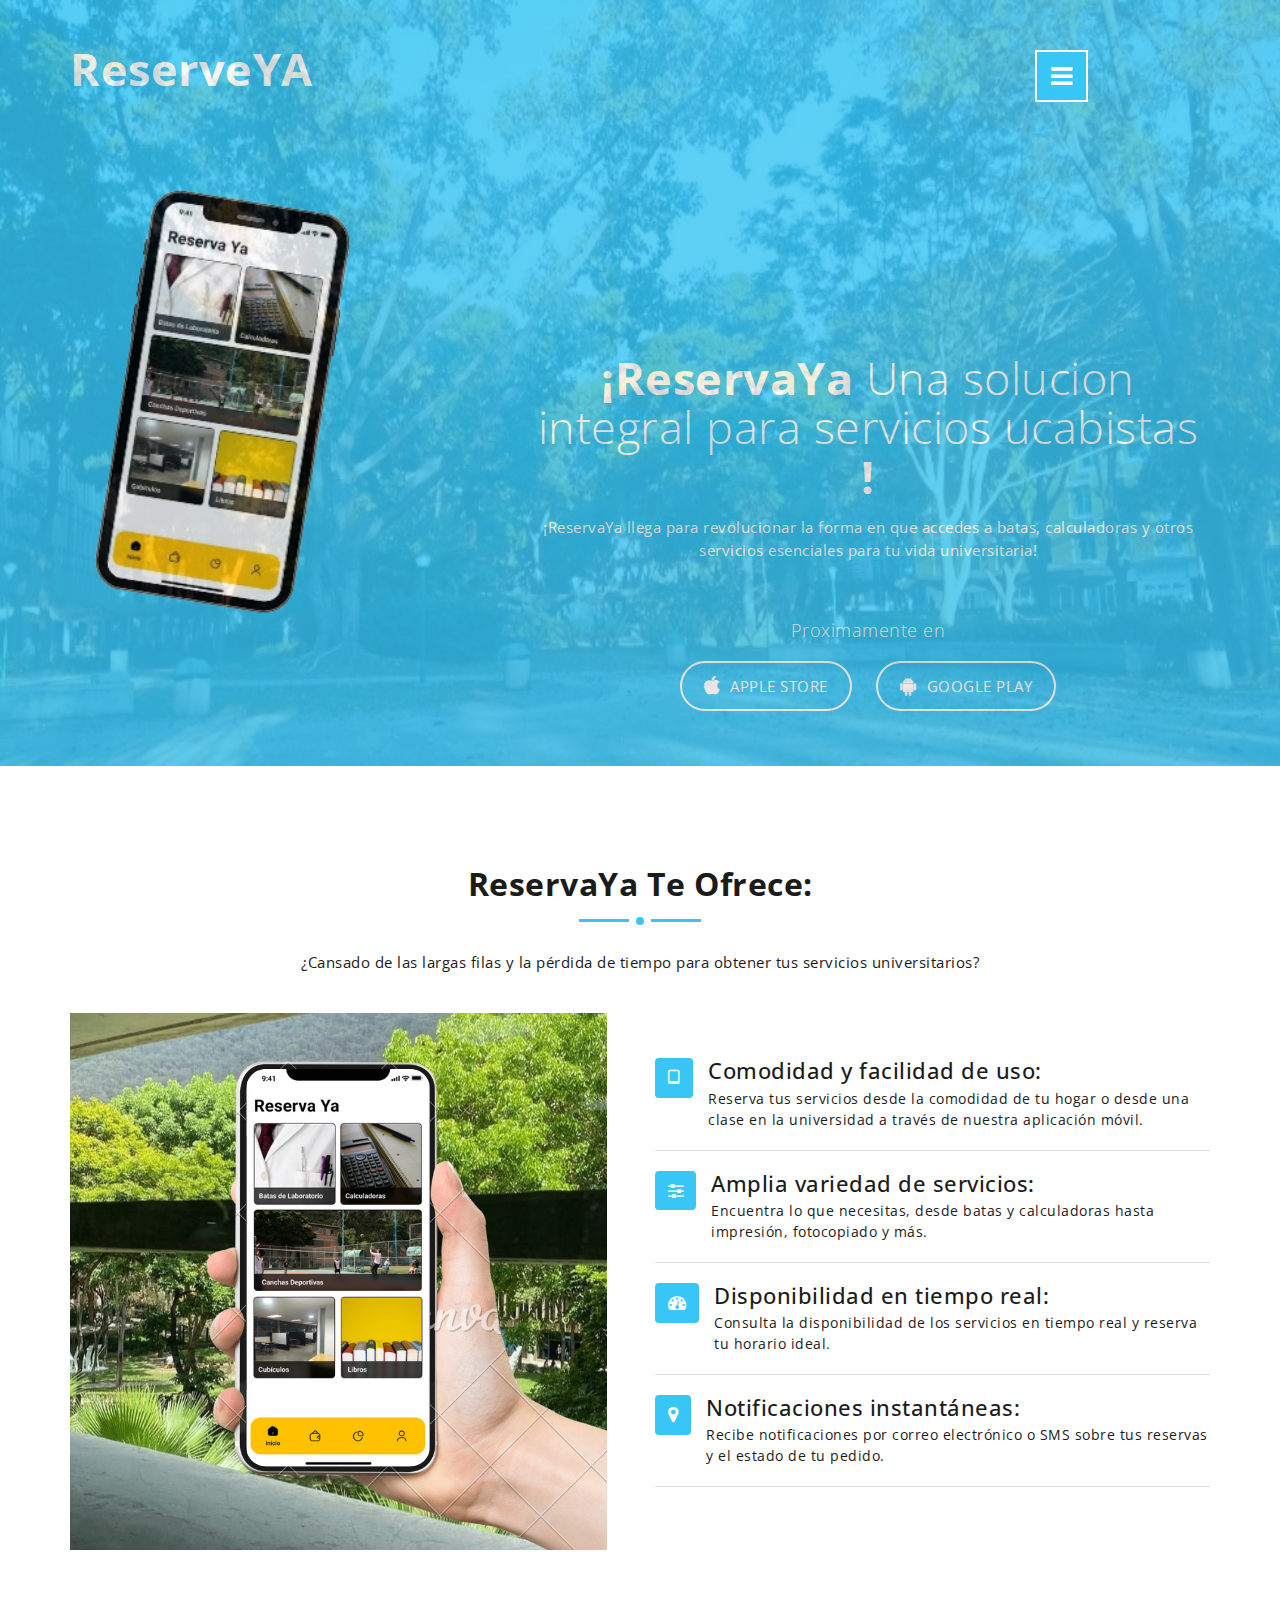
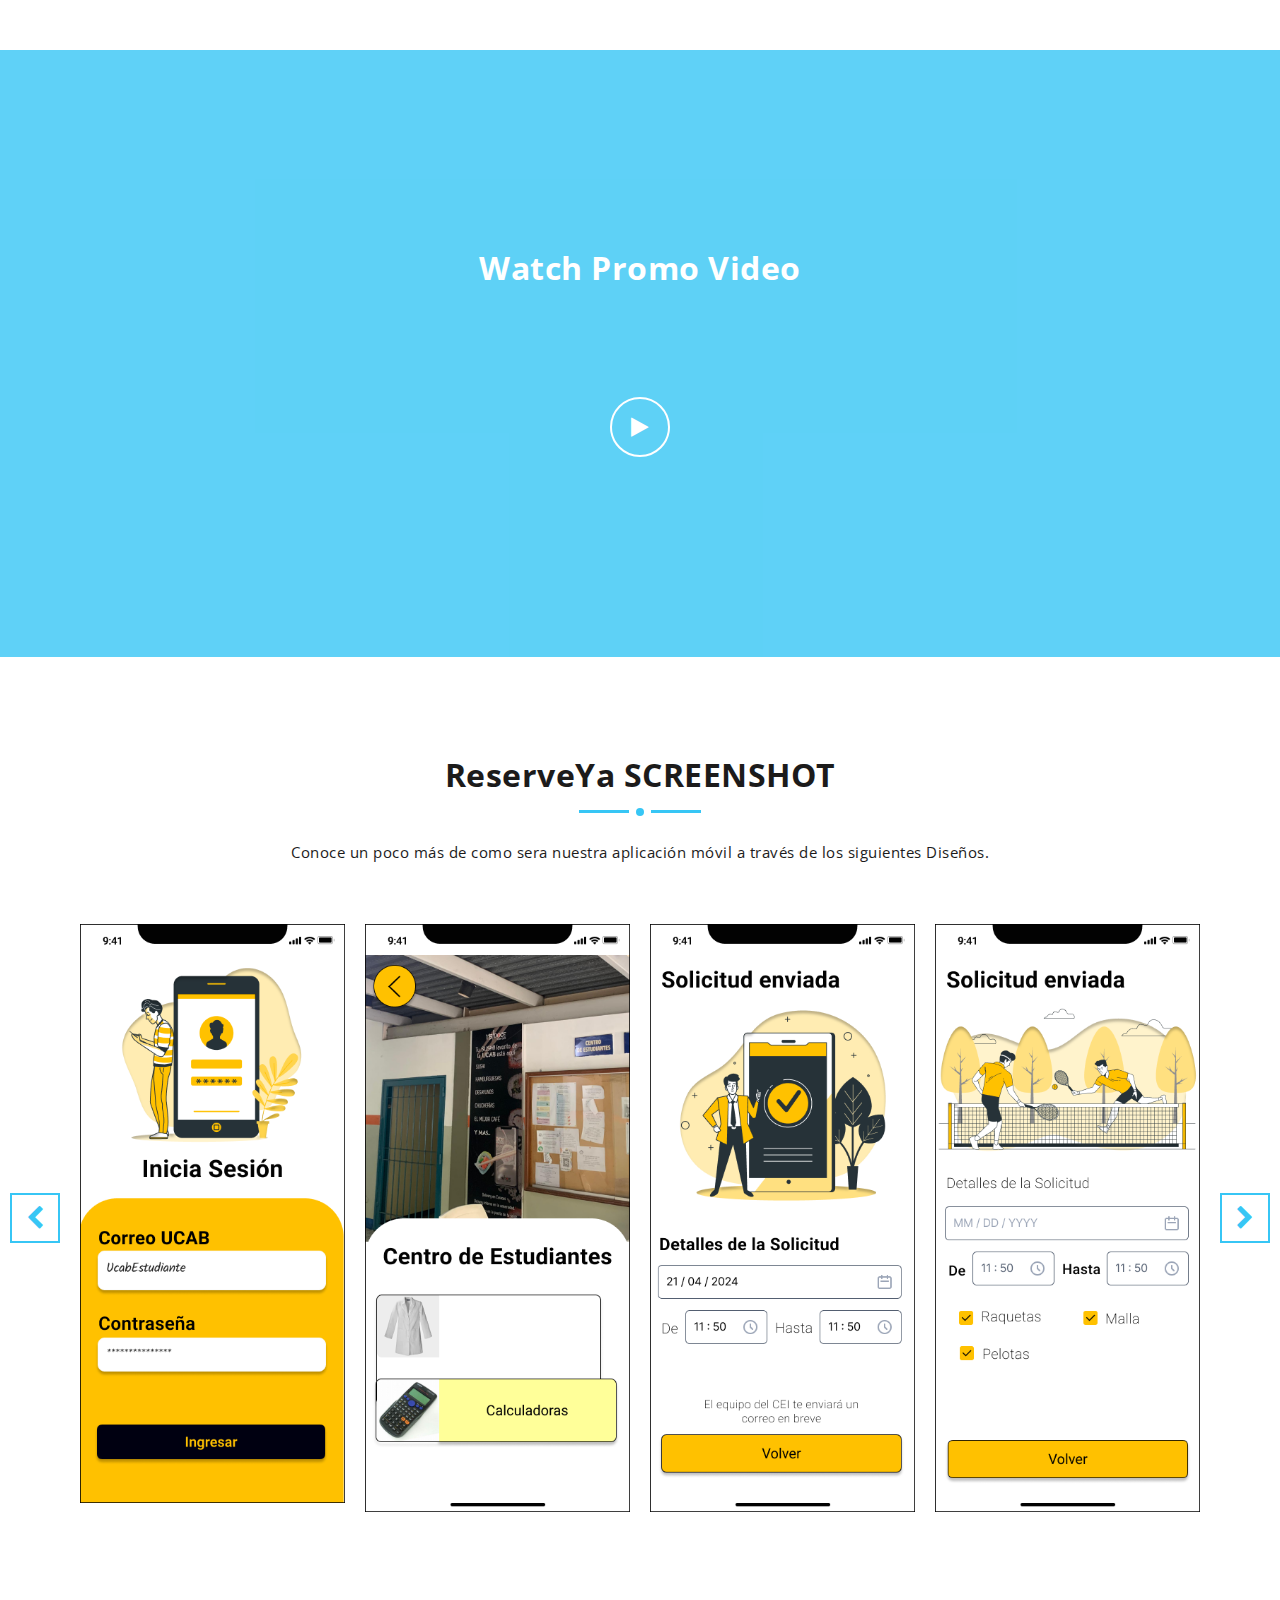
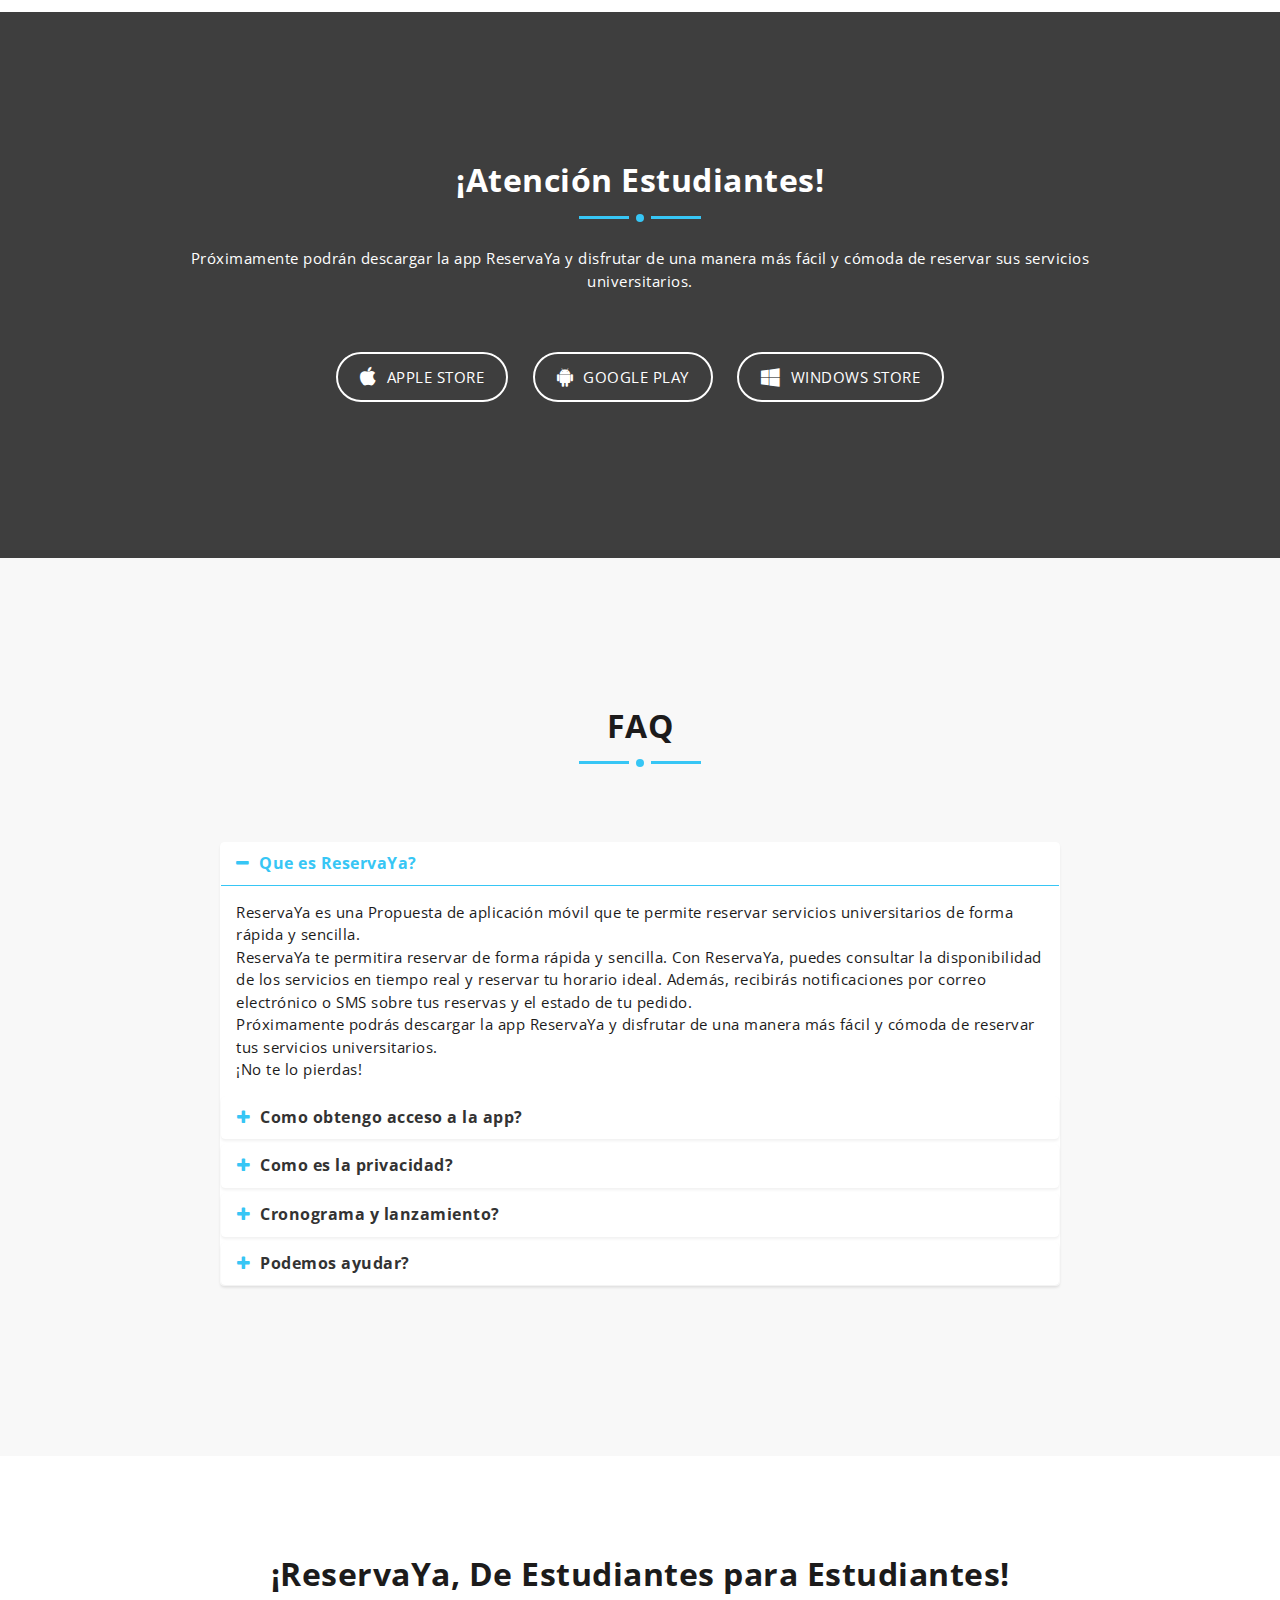
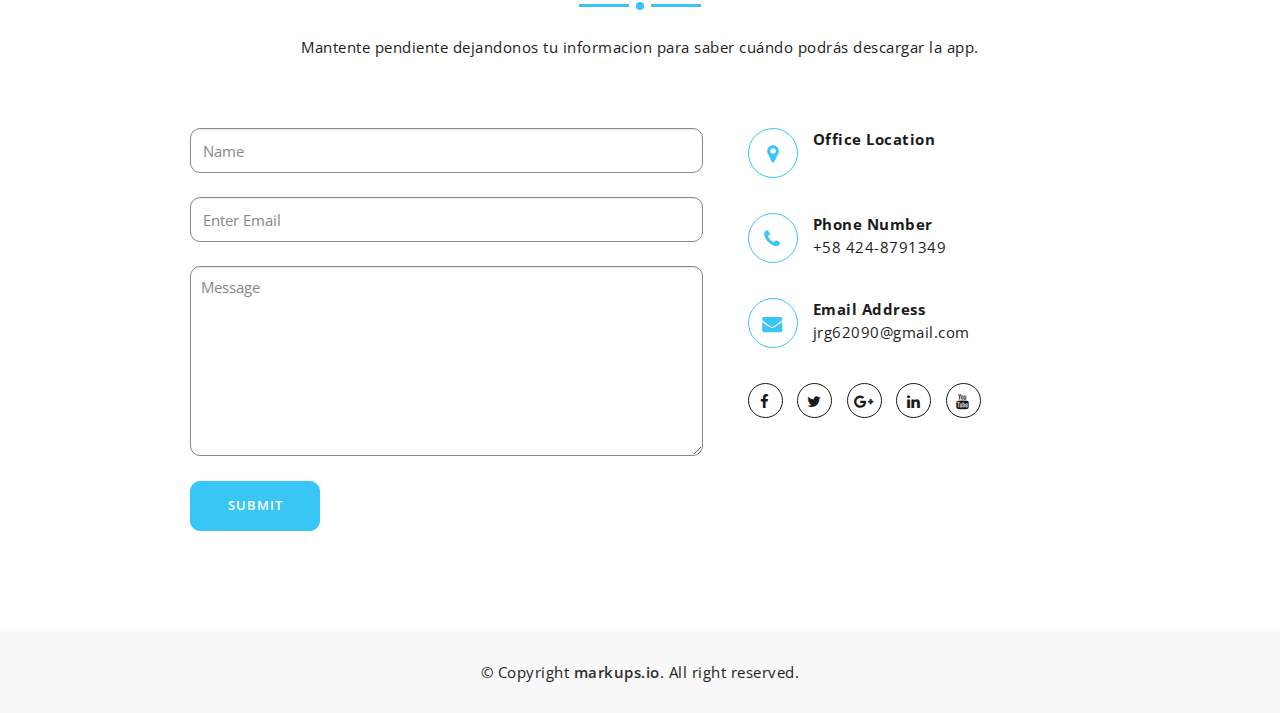
==== index.html @ ca0afc11 "changes" ====
<!DOCTYPE html>
<html lang="es">
  <head>
    <meta charset="utf-8">
    <meta http-equiv="X-UA-Compatible" content="IE=edge">
    <meta name="viewport" content="width=device-width, initial-scale=1">
    <!-- The above 3 meta tags *must* come first in the head; any other head content must come *after* these tags -->
    <title>ReservaYa</title>
    <!-- Favicon -->
    <link rel="shortcut icon" type="image/icon" href="assets/images/favicon.ico"/>
    <!-- Font Awesome -->
    <link href="https://maxcdn.bootstrapcdn.com/font-awesome/4.6.3/css/font-awesome.min.css" rel="stylesheet">
    <!-- Bootstrap -->
    <link href="assets/css/bootstrap.min.css" rel="stylesheet">
    <!-- Slick slider -->
    <link href="assets/css/slick.css" rel="stylesheet">
    <!-- Theme color -->
    <link id="switcher" href="assets/css/theme-color/lite-blue-theme.css" rel="stylesheet">


    <!-- Main Style -->
    <link href="style.css" rel="stylesheet">

    <!-- Fonts -->

    <!-- Open Sans for body and title font -->
	<link href="https://fonts.googleapis.com/css?family=Open+Sans:300,400,400i,600,700,800" rel="stylesheet">
 
 
	
    <!-- HTML5 shim and Respond.js for IE8 support of HTML5 elements and media queries -->
    <!-- WARNING: Respond.js doesn't work if you view the page via file:// -->
    <!--[if lt IE 9]>
      <script src="https://oss.maxcdn.com/html5shiv/3.7.2/html5shiv.min.js"></script>
      <script src="https://oss.maxcdn.com/respond/1.4.2/respond.min.js"></script>
    <![endif]-->
  </head>
  <body>

  
  	
  	<!-- Start Header -->
	<header id="mu-header" class="" role="banner">
		<div class="mu-header-overlay">
			<div class="container">
				<div class="mu-header-area">

					<!-- Start Logo -->
					<div class="mu-logo-area">
						<!-- text based logo -->
						<a class="mu-logo" href="#">ReserveYA</a>
						<!-- image based logo -->
						<!-- <a class="mu-logo" href="#"><img src="assets/images/logo.png" alt="logo img"></a> -->
					</div>
					<!-- End Logo -->

					<!-- Start header featured area -->
					<div class="mu-header-featured-area">
						<div class="mu-header-featured-img">
							<img src="assets/images/ReservaYA.png"  alt="imagen del inicio de la aplicacion" width="300" >
						</div>

						<div class="mu-header-featured-content">
							<h1><span>¡ReservaYa</span> Una solucion integral para servicios ucabistas <span>!</span></h1>
							<p>¡ReservaYa llega para revolucionar la forma en que accedes a batas, calculadoras y otros servicios esenciales para tu vida universitaria!</p>

							<div class="mu-app-download-area">
								<h4>Proximamente en </h4>
								<a class="mu-apple-btn" href="#"><i class="fa fa-apple"></i><span>apple store</span></a>
								<a class="mu-google-btn" href="#"><i class="fa fa-android"></i><span>google play</span></a>
								<!-- <a class="mu-windows-btn" href="#"><i class="fa fa-windows"></i><span>windows store</span></a> -->
							</div>

						</div>
					</div>
					<!-- End header featured area -->

				</div>
			</div>
		</div>
	</header>
	<!-- End Header -->

	<!-- Start Menu -->
	<button class="mu-menu-btn">
		<i class="fa fa-bars"></i>
	</button>
	<div class="mu-menu-full-overlay">
		<div class="mu-menu-full-overlay-inner">
			<a class="mu-menu-close-btn" href="#"><span class="mu-line"></span></a>
			<nav class="mu-menu" role="navigation">
				<ul>
					<li><a href="#mu-header">Header</a></li>
					<li><a href="#mu-feature">App Feature</a></li>
					<li><a href="#mu-video">Promo Video</a></li>
					<li><a href="#mu-apps-screenshot">Apps Screenshot</a></li>
					<li><a href="#mu-download">Download</a></li>
					<li><a href="#mu-faq">FAQ</a></li>
					<li><a href="#mu-contact">Get In Touch</a></li>
				</ul>
			</nav>
		</div>
	</div>
	<!-- End Menu -->

	
	
	<!-- Start main content -->
		
	<main role="main">

		<!-- Start Feature -->
		<section id="mu-feature">
			<div class="container">
				<div class="row">
					<div class="col-md-12">
						<div class="mu-feature-area">

							<div class="mu-title-area">
								<h2 class="mu-title">ReservaYa te ofrece:</h2>
								<span class="mu-title-dot"></span>
								<p>¿Cansado de las largas filas y la pérdida de tiempo para obtener tus servicios universitarios?</p>
							</div>

							<!-- Start Feature Content -->
							<div class="mu-feature-content">
								<div class="row">
									<div class="col-md-6">
										<div class="mu-feature-content-left">
											<img class="mu-profile-img" src="assets/images/MainReservaYa.png" alt="Imagen de la aplicacion ">
										</div>
									</div>
									<div class="col-md-6">
										<div class="mu-feature-content-right">

											<!-- Start single feature item -->
											<div class="media">
						                        <div class="media-left">
						                        	<button class="btn mu-feature-btn" type="button">
						                        		<i class="fa fa-tablet" aria-hidden="true"></i>
						                        	</button>
						                        </div>
						                        <div class="media-body">
							                        <h3 class="media-heading">Comodidad y facilidad de uso:</h3>
							                        <p>Reserva tus servicios desde la comodidad de tu hogar o  desde una clase en la universidad a través de nuestra aplicación móvil.</p>
						                        </div>
						                    </div>
						                    <!-- End single feature item -->

						                    <!-- Start single feature item -->
											<div class="media">
						                        <div class="media-left">
						                        	<button class="btn mu-feature-btn" type="button">
						                        		<i class="fa fa-sliders" aria-hidden="true"></i>
						                        	</button>
						                        </div>
						                        <div class="media-body">
							                        <h3 class="media-heading">Amplia variedad de servicios: </h3>
							                        <p>Encuentra lo que necesitas, desde batas y calculadoras hasta impresión, fotocopiado y más.</p>
						                        </div>
						                    </div>
						                    <!-- End single feature item -->

						                    <!-- Start single feature item -->
											<div class="media">
						                        <div class="media-left">
						                        	<button class="btn mu-feature-btn" type="button">
						                        		<i class="fa fa-tachometer" aria-hidden="true"></i>
						                        	</button>
						                        </div>
						                        <div class="media-body">
							                        <h3 class="media-heading">Disponibilidad en tiempo real: </h3>
							                        <p>Consulta la disponibilidad de los servicios en tiempo real y reserva tu horario ideal.</p>
						                        </div>
						                    </div>
						                    <!-- End single feature item -->

						                    <!-- Start single feature item -->
											<div class="media">
						                        <div class="media-left">
						                        	<button class="btn mu-feature-btn" type="button">
						                        		<i class="fa fa-map-marker" aria-hidden="true"></i>
						                        	</button>
						                        </div>
						                        <div class="media-body">
							                        <h3 class="media-heading">Notificaciones instantáneas: </h3>
							                        <p>Recibe notificaciones por correo electrónico o SMS sobre tus reservas y el estado de tu pedido.</p>
						                        </div>
						                    </div>
						                    <!-- End single feature item -->

										</div>
									</div>
								</div>
							</div>
							<!-- End Feature Content -->

						</div>
					</div>
				</div>
			</div>
		</section>
		<!-- End Feature -->

		<!-- Start Video -->
		<section id="mu-video">
			<div class="mu-video-overlay">
				<div class="container">
					<div class="row">
						<div class="col-md-12">
							<div class="mu-video-area">
								<h2>Watch Promo Video</h2>
								<a class="mu-video-play-btn" href="#"><i class="fa fa-play" aria-hidden="true"></i></a>
							</div>
						</div>
					</div>
				</div>
			</div>

			<!-- Start Video content -->
			<div class="mu-video-content">
				<div class="mu-video-iframe-area">
					<a class="mu-video-close-btn" href="#"><i class="fa fa-times" aria-hidden="true"></i></a>
					<iframe class="mu-video-iframe" width="854" height="480" src="https://www.youtube.com/embed/9r40_ffCZ_I" frameborder="0" allowfullscreen></iframe> 
				</div>
			</div>
			<!-- End Video content -->

		</section>
		<!-- End Video -->

		<!-- Start Apps Screenshot -->
		<section id="mu-apps-screenshot">
			<div class="container">
				<div class="row">
					<div class="col-md-12">
						<div class="mu-apps-screenshot-area">

							<div class="mu-title-area">
								<h2 class="mu-title">ReserveYa SCREENSHOT</h2>
								<span class="mu-title-dot"></span>
								<p>Conoce un poco más de como sera nuestra aplicación móvil a través de los siguientes Diseños.</p>
							</div>


							<!-- Start Apps Screenshot Content -->
							<div class="mu-apps-screenshot-content">

								<div class="mu-apps-screenshot-slider">

									<div class="mu-single-screeshot">
										<img src="assets/images/screenshot/01.png" alt="App screenshot img">
									</div>

									<div class="mu-single-screeshot">
										<img src="assets/images/screenshot/02.png" alt="App screenshot img">
									</div>

									<div class="mu-single-screeshot">
										<img src="assets/images/screenshot/03.png" alt="App screenshot img">
									</div>

									<div class="mu-single-screeshot">
										<img src="assets/images/screenshot/04.png" alt="App screenshot img">
									</div>

									<div class="mu-single-screeshot">
										<img src="assets/images/screenshot/05.png" alt="App screenshot img">
									</div>

									<div class="mu-single-screeshot">
										<img src="assets/images/screenshot/06.png" alt="App screenshot img">
									</div>

									<div class="mu-single-screeshot">
										<img src="assets/images/screenshot/07.png" alt="App screenshot img">
									</div>

									<div class="mu-single-screeshot">
										<img src="assets/images/screenshot/08.png" alt="App screenshot img">
									</div>

									<div class="mu-single-screeshot">
										<img src="assets/images/screenshot/09.png" alt="App screenshot img">
									</div>

									<div class="mu-single-screeshot">
										<img src="assets/images/screenshot/05.png" alt="App screenshot img">
									</div>

								</div>

							</div>
							<!-- End Apps Screenshot Content -->

						</div>
					</div>
				</div>
			</div>
		</section>
		<!-- End Apps Screenshot -->

		<!-- Start Download -->
		<section id="mu-download">
			<div class="container">
				<div class="row">
					<div class="col-md-12">
						<div class="mu-download-area">

							<div class="mu-title-area">
								<h2 class="mu-title">¡Atención estudiantes!</h2>
								<span class="mu-title-dot"></span>
								<p>Próximamente podrán descargar la app ReservaYa y disfrutar de una manera más fácil y cómoda de reservar sus servicios universitarios.</p>
							</div>


							<div class="mu-download-content">
								<a class="mu-apple-btn" href="#"><i class="fa fa-apple"></i><span>apple store</span></a>
								<a class="mu-google-btn" href="#"><i class="fa fa-android"></i><span>google play</span></a>
								<a class="mu-windows-btn" href="#"><i class="fa fa-windows"></i><span>windows store</span></a>
							</div>


						</div>
					</div>
				</div>
			</div>
		</section>
		<!-- End Download -->

		<!-- Start FAQ -->
		<section id="mu-faq">
			<div class="container">
				<div class="row">
					<div class="col-md-12">
						<div class="mu-faq-area">

							<div class="mu-title-area">
								<h2 class="mu-title">FAQ</h2>
								<span class="mu-title-dot"></span>
							</div>


							<div class="mu-faq-content">

								<div class="panel-group" id="accordion">

							        <div class="panel panel-default">
							          <div class="panel-heading">
							            <h4 class="panel-title">
							              <a data-toggle="collapse" data-parent="#accordion" href="#collapseOne" aria-expanded="true">
							                <span class="fa fa-minus"></span> Que es ReservaYa?
							              </a>
							            </h4>
							          </div>
							          <div id="collapseOne" class="panel-collapse collapse in">
							            <div class="panel-body">
							              ReservaYa es una Propuesta de aplicación móvil que te permite reservar servicios universitarios de forma rápida y sencilla.
										  <br> 
										  ReservaYa te permitira reservar de forma rápida y sencilla. Con ReservaYa, puedes consultar la disponibilidad de los servicios en tiempo real y reservar tu horario ideal. Además, recibirás notificaciones por correo electrónico o SMS sobre tus reservas y el estado de tu pedido.
										  <br>
										  Próximamente podrás descargar la app ReservaYa y disfrutar de una manera más fácil y cómoda de reservar tus servicios universitarios.
										  <br>
										  ¡No te lo pierdas!
							          </div>
							        </div>

							        <div class="panel panel-default">
							          <div class="panel-heading">
							            <h4 class="panel-title">
							              <a data-toggle="collapse" data-parent="#accordion" href="#collapseTwo">
							                <span class="fa fa-plus"></span> Como obtengo acceso a la app?
							              </a>
							            </h4>
							          </div>
							          <div id="collapseTwo" class="panel-collapse collapse">
							            <div class="panel-body">
										<p>Para obtener acceso a la app, simplemente inicia sesión con tus credenciales universitarias. No es necesario registrarse por separado.</p>
							            </div>
							          </div>
							        </div>

							        <div class="panel panel-default">
							          <div class="panel-heading">
							            <h4 class="panel-title">
							              <a data-toggle="collapse" data-parent="#accordion" href="#collapseThree">
							                <span class="fa fa-plus"></span> Como es la privacidad? 
							              </a>
							            </h4>
							          </div>
							          <div id="collapseThree" class="panel-collapse collapse">
							            <div class="panel-body">
							             <p> ReservaYa se compromete a proteger tu privacidad. No compartiremos tu información personal. Toda la informacion sera entre tu y la universidad, no guardaremos ninguna copia del contenido.  Para obtener más información, consulta nuestra Política de privacidad.</p>
							            </div>
							          </div>
							        </div>

							        <div class="panel panel-default">
							          <div class="panel-heading">
							            <h4 class="panel-title">
							              <a data-toggle="collapse" data-parent="#accordion" href="#collapseFour">
							                <span class="fa fa-plus"></span> Cronograma y lanzamiento? 
							              </a>
							            </h4>
							          </div>
							          <div id="collapseFour" class="panel-collapse collapse">
							            <div class="panel-body">
							              <p>En el marco de nuestra búsqueda constante por la innovación, les presentamos una propuesta de proyecto que se encuentra en fase de planificación. El cronograma y la estrategia de desarrollo y despliegue se definirán próximamente.</p>
							            </div>
							          </div>
							        </div>

							        <div class="panel panel-default">
							          <div class="panel-heading">
							            <h4 class="panel-title">
							              <a data-toggle="collapse" data-parent="#accordion" href="#collapseFive">
							                <span class="fa fa-plus"></span> Podemos ayudar? 
							              </a>
							            </h4>
							          </div>
							          <div id="collapseFive" class="panel-collapse collapse">
							            <div class="panel-body">
							              <p>Esta propuesta, si bien aún no tiene un plan de desarrollo y despliegue definido, ofrece un espacio ideal para la colaboración y el trabajo en equipo. A quienes deseen sumarse a este esfuerzo les brindaremos las herramientas y el apoyo necesarios para construir juntos un proyecto exitoso</p>
							          </div>
							        </div>


							    </div>
							</div>

						</div>
					</div>
				</div>
			</div>
		</section>
		<!-- End FAQ -->


		<!-- Start Contact -->
		<section id="mu-contact">
			<div class="container">
				<div class="row">
					<div class="col-md-12">
						<div class="mu-contact-area">

							<div class="mu-title-area">
								<h2 class="mu-heading-title">¡ReservaYa, De Estudiantes para Estudiantes!</h2>
								<span class="mu-title-dot"></span>
								<p>Mantente pendiente dejandonos tu informacion para saber cuándo podrás descargar la app.</p>
							</div>

							

							<!-- Start Contact Content -->
							<div class="mu-contact-content">
								<div class="row">

								<div class="col-md-7">
									<div class="mu-contact-left">
										<div id="form-messages"></div>
											<form id="ajax-contact" method="post" action="mailer.php" class="mu-contact-form">
												<div class="form-group">                
													<input type="text" class="form-control" placeholder="Name" id="name" name="name" required>
												</div>
												<div class="form-group">                
													<input type="email" class="form-control" placeholder="Enter Email" id="email" name="email" required>
												</div>              
												<div class="form-group">
													<textarea class="form-control" placeholder="Message" id="message" name="message" required></textarea>
												</div>
												<button type="submit" class="mu-send-msg-btn"><span>SUBMIT</span></button>
								            </form>
										</div>
									</div>

									<div class="col-md-5">
										<div class="mu-contact-right">
											<div class="mu-contact-right-single">
												<div class="mu-icon"><i class="fa fa-map-marker"></i></div>
												<p><strong>Office Location</strong></p>
												<p></p>
											</div>

											<div class="mu-contact-right-single">
												<!-- icono de Telefono -->
												<div class="mu-icon"><i class="fa fa-phone"></i></div>
												<p><strong>Phone Number</strong></p>
												<p>+58 424-8791349</p>
											
											</div>

											<div class="mu-contact-right-single">
												<!-- icono de Correo -->
												<div class="mu-icon"><i class="fa fa-envelope"></i></div>
												<p><strong>Email Address</strong></p>
												<p>jrg62090@gmail.com</p>

											</div>

											<div class="mu-contact-right-single">
												<div class="mu-social-media">
													<!-- iconos d eredes sociales -->
													<a href="#"><i class="fa fa-facebook"></i></a>
													<a href="#"><i class="fa fa-twitter"></i></a>
													<a href="#"><i class="fa fa-google-plus"></i></a>
													<a href="#"><i class="fa fa-linkedin"></i></a>
													<a href="#"><i class="fa fa-youtube"></i></a>
												</div>
											</div>

										</div>
									</div>		

								</div>
							</div>
							<!-- End Contact Content -->

						</div>
					</div>
				</div>
			</div>
		</section>
		<!-- End Contact -->

	</main>
	
	<!-- End main content -->	
			
			
	<!-- Start footer -->
	<footer id="mu-footer" role="contentinfo">
			<div class="container">
				<div class="mu-footer-area">
					<p class="mu-copy-right">&copy; Copyright <a rel="nofollow" href="http://markups.io">markups.io</a>. All right reserved.</p>
				</div>
			</div>

	</footer>
	<!-- End footer -->

	
	
    <!-- jQuery library -->
    <script src="https://ajax.googleapis.com/ajax/libs/jquery/1.11.3/jquery.min.js"></script>
    <!-- Include all compiled plugins (below), or include individual files as needed -->
    <!-- Bootstrap -->
    <script src="assets/js/bootstrap.min.js"></script>
	<!-- Slick slider -->
    <script type="text/javascript" src="assets/js/slick.min.js"></script>
    <!-- Ajax contact form  -->
    <script type="text/javascript" src="assets/js/app.js"></script>
  
    
	
    <!-- Custom js -->
	<script type="text/javascript" src="assets/js/custom.js"></script>

	
	
    
  </body>
</html>
---- assets/css/theme-color/lite-blue-theme.css ----
/*=======================================
Template Design By MarkUps	
Author URI : http://www.markups.io/
========================================*/



.mu-primary-btn:hover,
.mu-primary-btn:focus,
.mu-copy-right a:hover,
.mu-copy-right a:focus,
.mu-send-msg-btn:hover,
.mu-send-msg-btn:focus,
.mu-apple-btn:hover,
.mu-google-btn:hover,
.mu-windows-btn:hover,
.mu-apple-btn:focus,
.mu-google-btn:focus,
.mu-windows-btn:focus,
.mu-feature-content-right .media:hover .media-heading,
.mu-apps-screenshot-slider .slick-next::before,
.mu-apps-screenshot-slider .slick-prev::before,
.mu-faq-content .panel-title a:hover,
.mu-faq-content .panel-title a:focus,
.mu-faq-content .panel-title a[aria-expanded="true"],
.mu-faq-content .panel-title a>span,
.mu-menu ul li a:hover,
.mu-menu ul li a:focus {
	color: #37c6f5;
}

.mu-social-media a:hover,
.mu-social-media a:focus,
.mu-contact-right-single .mu-icon {
	border: 1px solid #37c6f5;
	color: #37c6f5;
}

.mu-contact-form .form-control:focus {
	border: 1px solid #37c6f5;    
} 

.mu-send-msg-btn {
	border: 1px solid #37c6f5;
	background-color: #37c6f5;
}

.mu-header-overlay,
.mu-menu-btn,
.mu-title-dot,
.mu-title-dot::before,
.mu-title-dot::after,
.mu-feature-btn,
.mu-video-overlay {
	background-color: #37c6f5;
}
.mu-feature-content-right .media:hover {
	border-bottom: 1px solid #37c6f5;
}

.mu-apps-screenshot-slider .slick-next,
.mu-apps-screenshot-slider .slick-prev {
	border: 2px solid #37c6f5;
	color: #37c6f5;
}

.mu-faq-content .panel-default > .panel-heading + .panel-collapse > .panel-body {
	border-top-color: #37c6f5;

}
---- style.css ----
/*
Template Name: Apex App	
Author: MarkUps
Author URI: http://www.markups.io/
Version: 1.0
*/


/* Table of Content
==================================================
#BASIC TYPOGRAPHY
#HEADER	
#MENU 
#FEATURE SECTION
#VIDEO
#APPPS SCREENSHOT
#DOWNLOAD
#FAQ
#CONTACT US
#FOOTER
#RESPONSIVE STYLE
*/


/*--------------------*/
/* BASIC TYPOGRAPHY */
/*--------------------*/

body,
html {
	overflow-x:hidden;
}

body {
	font-family: 'Open Sans', sans-serif;
	font-size: 15px;
	letter-spacing: 0.5px;
	line-height: 1.5;
	color: #1c1b1b;
}

ul {
	padding: 0;
	margin: 0;
}

ul li {
	list-style: disc;
	font-size: 17px;
	line-height: 1.59;
}

a { 
	text-decoration: none;
	color: #2f2f2f;  
}

a:hover,
a:focus {
	outline: none;
	text-decoration: none;
}

h1,
h2,
h3,
h4,
h5,
h6 {
	font-family: 'Open Sans', sans-serif;
	font-weight: 700;
	margin-top: 0;
}


h1 {
	font-size: 38px;
}

h2 {  
	font-size: 32px; 
	line-height: 1.13; 
}

h3 {  
	font-size: 26px;  
}

h4 {  
	font-size: 22px;  
}

h5 {  
	font-size: 20px;  
}

h6 {  
	font-size: 18px;  
}

img {
	border: none;
	max-width: 100%;
}

code {
	background-color: #ee6e73;
	border-radius: 2px;
	color: #fff;
	padding: 2px 4px;
}

pre {
	background-color: #f8f8f8;
	border: 1px solid #eee;
	border-radius: 4px;
	padding: 10px;
}

pre code {
	background-color: transparent;
	color: #333;
}

del{
	text-decoration-color: #ee6e73;
}

kbd {
	background-color: #ddd;
	padding: 4px 6px;
	border-radius: 2px;
	color: ;
}

address {
	line-height: 1.5;
	padding-left: 10px;
}

dl dt {
	font-weight: 700;
}

dl dd {
	margin-left: 0;
}

blockquote {
	background-color: #f8f8f8;
	border-radius: 0 4px 4px 0;
	padding: 5px 15px;
	
}

blockquote p {
	margin-top: 10px;
}

button {
	padding: 5px 15px;
	border: none;
}

button:focus {
	outline: none;
	border: none;
}


/* ========= BUTTON =========*/

.mu-primary-btn {
	background-color: transparent;
	border-radius: 4px;
	border: 2px solid #ffffff;
	color: #fff;
	display: inline-block;
	font-size: 14px;
	font-weight: 700;
	letter-spacing: 1.5px;
	padding: 12px 35px;
	-webkit-transition: all 0.5s;
	transition: all 0.5s;
}

.mu-primary-btn:hover,
.mu-primary-btn:focus {
	background-color: #fff;
}

.mu-send-msg-btn {
	color: #555;
	font-size: 13px;
	font-weight: 600;
	letter-spacing: 1px;
	text-align: center;
	padding: 14px 24px;
	margin-top: 10px;
	-webkit-transition: all 0.5s;
	transition: all 0.5s;
	width: 130px;
	color: #fff;
	border-radius: 10px;
}

.mu-send-msg-btn:hover,
.mu-send-msg-btn:focus {
	background-color: #fff;
}



/*--------------------*/
/* HEADER */
/*--------------------*/

#mu-header {
	background-image: url("assets/images/header-bg.jpg");
	display: inline;
	float: left;
	width: 100%;
	background-position: center center;
	background-attachment: fixed;
	background-size: 100% 100%; /* Add this line to make the image expand to 100% of the screen */
}

.mu-header-overlay {
	display: inline;
	float: left;
	opacity: 0.8;
	width: 100%;
}

.mu-logo-area {
	display: inline;
	float: left;
	width: 100%;
}

.mu-logo {
	color: #fff;
	font-size: 45px;
	display: inline-block;
	font-weight: 700;
	margin-top: 35px;
}

.mu-logo:hover,
.mu-logo:focus {
	color: #fff;
}

.mu-menu-btn {
	position: fixed;
	right: 15%;
	top: 50px;
	color: #fff;
	font-size: 25px;
	border: 2px solid #fff;
	padding: 5px 14px;
	z-index: 999;
	-webkit-transition: all 0.5s;
	-o-transition: all 0.5s;
	transition: all 0.5s;
}

.mu-menu-btn:hover,
.mu-menu-btn:focus {
	border: 2px solid #fff;
}



/*=== Featured section ===*/

.mu-header-featured-area {
	display: inline;
	float: left;
	padding: 50px 0;
	width: 100%;
}

.mu-header-featured-img {
	display: inline;
	float: left;
	width: 40%;
}

.mu-header-featured-content {
	display: inline;
	float: right;
	margin-top: 200px;
	text-align: center;
	width: 60%;
}

.mu-header-featured-content h1 {
	font-size: 45px;
	color: #fff;
	font-weight: 300;
	margin-bottom: 15px;
}

.mu-header-featured-content h1 span {
	font-weight: 700;
}

.mu-header-featured-content p{
	color: #fff;
}

.mu-app-download-area {
	display: inline;
	float: left;
	margin-top: 50px;
	width: 100%;
}

.mu-app-download-area h4 {
	color: #fff;
	font-size: 18px;
	font-weight: 300;
	margin-bottom: 20px;
}

.mu-apple-btn,
.mu-google-btn,
.mu-windows-btn {
	border: 2px solid #fff;
    border-radius: 50px;
    color: #fff;
    display: inline-block;
    margin: 0 10px;
    padding: 11px 22px;
    text-transform: uppercase;
    -webkit-transition: all 0.5s;
    -o-transition: all 0.5s;
    transition: all 0.5s;
}

.mu-apple-btn:hover,
.mu-google-btn:hover,
.mu-windows-btn:hover,
.mu-apple-btn:focus,
.mu-google-btn:focus,
.mu-windows-btn:focus {
	background-color: #ffffff;
}

.mu-apple-btn i,
.mu-google-btn i,
.mu-windows-btn i {
	display: block;
    float: left;
    font-size: 20px;
    line-height: 24px;
    margin-right: 10px;
}

.mu-apple-btn span,
.mu-google-btn span,
.mu-windows-btn span {
	display: block;
	float: left;
	line-height: 24px;
}



/*--------------------*/
/* MENU */
/*--------------------*/

.mu-menu-close-btn {
	display: block;
	font-size: 25px;
	height: 48px;
	position: absolute;
	right: 15%;
	top: 55px;
	width: 48px;
	-webkit-transition: color 0.3s ease-in-out 0s;
	transition: color 0.3s ease-in-out 0s;
}

.mu-menu-close-btn .mu-line {
	background-color: transparent;
	display: block;
	position: relative;
	height: 4px;
	width: 38px;
}

.mu-menu-close-btn .mu-line::before {
	background-color: #fff;
	content: "";
	display: block;
	height: 4px;
	position: absolute;
	top: 16px;
	-webkit-transform: rotate(-45deg);
	        transform: rotate(-45deg);
	-webkit-transition: -webkit-transform 0.3s ease-out 0s;
	transition: -webkit-transform 0.3s ease-out 0s;
	transition: transform 0.3s ease-out 0s;
	transition: transform 0.3s ease-out 0s, -webkit-transform 0.3s ease-out 0s;
	width: 38px;
	z-index: -1;
}

.mu-menu-close-btn .mu-line::after {
	 background-color: #fff;
	content: "";
	display: block;
	height: 4px;
	position: absolute;
	top: 16px;
	-webkit-transform: rotate(45deg);
	        transform: rotate(45deg);
	-webkit-transition: -webkit-transform 0.3s ease-out 0s;
	transition: -webkit-transform 0.3s ease-out 0s;
	transition: transform 0.3s ease-out 0s;
	transition: transform 0.3s ease-out 0s, -webkit-transform 0.3s ease-out 0s;
	width: 38px;
	z-index: -1;
}

.mu-menu-close-btn:hover .mu-line:before,
.mu-menu-close-btn:hover .mu-line:after {
	-webkit-transform: rotate(0deg);
	        transform: rotate(0deg);
} 

/* Menu overlay */

.mu-menu-full-overlay {
	background-color: rgba(0, 0, 0, 0.94);
	color: #fff;
	height: 100%;
	left: 0;
	position: fixed;
	right: 0;
	text-align: center;
	top: 0;
	visibility: hidden;
    -webkit-transition: all 0.5s;
    -o-transition: all 0.5s;
    transition: all 0.5s;
	width: 100%;
	z-index: 99999;
}

.mu-menu-full-overlay-show {
	visibility: visible;
}

.mu-menu-full-overlay-inner {
	display: inline;
	float: left;
	padding: 12% 15%;	
	width: 100%;
}

.mu-menu ul li {
	list-style: none;
}

.mu-menu ul li a {
	color: #fff;
	display: inline-block;
	font-size: 35px;
	font-weight: 700;
	line-height: 1.35;
	text-align: center;
	text-transform: uppercase;
	margin-bottom: 10px;
	-webkit-transition: all 0.5s;
	-o-transition: all 0.5s;
	transition: all 0.5s;
}

/*--------------------*/
/* FEATURE SECTION */
/*--------------------*/


#mu-feature {
	background-color: #fff;
	display: inline;
	float: left;
	width: 100%;
}

.mu-feature-area {
	display: inline;
	float: left;
	padding: 100px 0;
	width: 100%;
}

.mu-title-area {
	display: inline;
	float: left;
	text-align: center;
	padding: 0 120px;
	width: 100%;
}

.mu-title {
	color: #1c1b1b;
	margin-bottom: 15px;
	padding: 0;
	z-index: 10;
	text-transform: capitalize;
}

.mu-title-dot {
	border-radius: 50%;
	height: 8px;
	width: 8px;
	display: inline-block;
	margin-bottom: 20px;
	position: relative;
}

.mu-title-dot::before {
	content: '';
	position: absolute;
	left: 15px;
	height: 3px;
	width: 50px;
	top: 2px;
}

.mu-title-dot::after {
	content: '';
	position: absolute;
	right: 15px;
	height: 3px;
	width: 50px;
	top: 2px;
}

.mu-feature-content {
	background-color: #fff;
	display: inline;
	float: left;
	margin-top: 30px;
	width: 100%;
}

.mu-feature-content-left {
	display: inline;
	float: left;
	width: 100%;
}

.mu-feature-content-right {
	display: inline;
	float: left;
	margin-top: 30px;
	width: 100%;
}

.mu-feature-content-right .media-left {
	padding-right: 15px;
}

.mu-feature-btn {
	color: #fff;
	font-size: 18px;
}

.mu-feature-btn:hover {
	color: #fff;
}

.mu-feature-content-right .media-heading {
	font-size: 22px;
	font-weight: 500;
	-webkit-transition: all 0.5s;
	-o-transition: all 0.5s;
	transition: all 0.5s;
}

.mu-feature-content-right .media {
	margin-top: 15px;
	border-bottom: 1px solid #ddd;
	margin-bottom: 20px;
	padding-bottom: 20px;
	-webkit-transition: all 0.5s;
	-o-transition: all 0.5s;
	transition: all 0.5s;
}

.mu-feature-content-right .media p {
	font-size: 14px;
	margin-bottom: 0;
}


/*--------------------*/
/* VIDEO */
/*--------------------*/


#mu-video {
	background-image: url("assets/images/video-bg.jpeg");
	background-attachment: fixed;
	background-position: center center;
	-webkit-background-size: cover;
	background-size: cover;
	display: inline;
	float: left;
	width: 100%;
}

.mu-video-overlay {
	display: inline;
	float: left;
	opacity: 0.8;
	width: 100%;
}

.mu-video-area {
	display: inline;
	float: left;
	padding: 200px 0;
	text-align: center;
	width: 100%;
}

.mu-video-area h2 {
	color: #fff;
}

.mu-video-content {
	display: inline;
	float: left;
	width: 100%;
}

.mu-video-play-btn,
.mu-video-close-btn {
	color: #fff;
	font-size: 22px;
	border: 2px solid #fff;
	border-radius: 50%;
	width: 60px;
	display: inline-block;
	height: 60px;
	line-height: 55px;
	text-align: center;
	margin-top: 100px;
	-webkit-transition: all 0.5s;
	-o-transition: all 0.5s;
	transition: all 0.5s;
}

.mu-video-play-btn:hover,
.mu-video-play-btn:focus {
	color: #fff;
	-webkit-transform: scale(1.2);
	        transform: scale(1.2);
}

.mu-video-close-btn {
	border-radius: 50%;
	color: #fff;
	font-size: 18px;
	border: 2px solid #fff;
	position: absolute;
	top: 0;
	right: 15%;
	display: inline-block;
	height: 50px;
	line-height: 45px;
	text-align: center;
	margin-top: 100px;
	-webkit-transition: all 0.5s;
	-o-transition: all 0.5s;
	transition: all 0.5s;
	width: 50px;
}

.mu-video-close-btn:hover,
.mu-video-close-btn:focus {
	color: #fff;
	-webkit-transform: scale(1.2);
	        transform: scale(1.2);
}

.mu-video-iframe-area {
	background-color: rgba(0,0,0,0.84);
	position: fixed;
	top: 0;
	left: 0;
	right: 0;
	bottom: 0;
	width: 100%;
	height: 100%;
	padding: 12% 0;
	text-align: center;
	z-index: 9999;
	display: none;
	-webkit-transition: all 0.5s;
	-o-transition: all 0.5s;
	transition: all 0.5s;
}

.mu-video-iframe-display {
	display: block;
}

.mu-video-iframe-area iframe {

}



/*--------------------*/
/* APPPS SCREENSHOT */
/*--------------------*/


#mu-apps-screenshot {
	background-color: #fff;
	display: inline;
	float: left;
	width: 100%;
}

.mu-apps-screenshot-area {
	display: inline;
	float: left;
	padding: 100px 0;
	width: 100%;
}

.mu-apps-screenshot-content{
	display: inline;
	float: left;
	margin-top: 50px;
	width: 100%;
}

.mu-apps-screenshot-slider {

}

.mu-single-screeshot {
	padding: 0 10px;
	outline: none;
	-webkit-transition: all 0.3s ease 0s;
	transition: all 0.3s ease 0s;
}

.mu-apps-screenshot-slider .slick-next {
	right: -60px;
}

.mu-apps-screenshot-slider .slick-prev {
	left: -60px;
}

.mu-apps-screenshot-slider .slick-next,
.mu-apps-screenshot-slider .slick-prev {
	background-color: transparent;
}


/*--------------------*/
/* DOWNLOAD */
/*--------------------*/

#mu-download {
	background-image: url("assets/images/download-bg.jpeg");
	background-position: center center;
	background-size: cover;
	background-attachment: fixed;
	display: inline;
	float: left;
	position: relative;
	width: 100%;
}

#mu-download::before {
	background: rgba(0,0,0,0.9);
	bottom: 0;
	content: '';
	left: 0;
	top: 0;
	right: 0;
	position: absolute;
	opacity: 0.84;
}

.mu-download-area {
	display: inline;
	float: left;
	padding: 150px 0;
	width: 100%;
}

.mu-download-area .mu-title,
.mu-download-area p {
	color: #fff;
}

.mu-download-content {
	display: inline;
	float: left;
	width: 100%;
	text-align: center;
	margin-top: 50px;
}


/*--------------------*/
/* FAQ */
/*--------------------*/

#mu-faq {
	background-color: #f8f8f8;
	display: inline;
	float: left;
	position: relative;
	width: 100%;
}

.mu-faq-area {
	display: inline;
	float: left;
	padding: 150px 0;
	width: 100%;
}

.mu-faq-content {
	display: inline;
	float: left;
	width: 100%;
	text-align: center;
	padding: 0 150px;
	margin-top: 50px;
}

.mu-faq-content .panel-default {
	border-color: #fff;
	box-shadow: 0 2px 3px 0 rgba(0,0,0,0.06);
}

.mu-faq-content .panel-default > .panel-heading {
	color: #333;
	background-color: #fff;
	border-color: #ddd;
	padding: 0;

}

.mu-faq-content .panel-default > .panel-heading + .panel-collapse > .panel-body {
	text-align: left;
}


.mu-faq-content .panel-title {
	text-align: left;
}

.mu-faq-content .panel-title a {
	display: block;
	padding: 12px 15px;
	-webkit-transition: all 0.5s;
	-o-transition: all 0.5s;
	transition: all 0.5s;
}

.mu-faq-content .panel-title a>span {
	margin-right: 5px;
}


/*--------------------*/
/* CONTACT US */
/*--------------------*/

#mu-contact {
	background-color: #fff;
	display: inline;
	float: left;
	width: 100%;
}

.mu-contact-area {
	display: inline;
	float: left;
	padding: 100px 0;
	width: 100%;
}

.mu-contact-header {
	display: inline;
	float: left;
	text-align: center;
	width: 100%;
	padding: 0 120px;
}

.mu-contact-content{
	display: inline;
	float: left;
	margin-top: 50px;
	padding: 0 120px;
	width: 100%;
}

.mu-contact-right {
	display: inline;
	float: left;
	width: 100%;
	margin-top: 10px;
	padding-left: 15px;
}

.mu-contact-right-single {
	display: inline;
	float: left;
	margin-bottom: 35px;
	width: 100%;
}

.mu-contact-right-single .mu-icon {
	background-color: transparent;
	font-size: 20px;
	display: block;
	width: 50px;
	height: 50px;
	text-align: center;
	line-height: 50px;
	border-radius: 50%;
	float: left;
	margin-right: 15px;
}

.mu-contact-right-single p{
	margin-bottom: 0;
}


.mu-contact-left {
	display: inline;
	float: left;
	width: 100%;
}

.mu-contact-form .form-group input {
	background: transparent;
	border-radius: 10px;
	color: #333;
	font-size: 15px;
	border: 1px solid #888;
	height: 45px;
	margin-bottom: 24px;
}

.mu-contact-form .form-group textarea {
	background: transparent;
	border: 1px solid #888;
	border-radius: 10px;
	color: #333;
	font-size: 18px;
	padding: 10px;
	height: 190px;
}

.mu-contact-form .form-control:focus {
	background-color: #fff;
    outline: 0;
    box-shadow: none;    
} 

.mu-contact-form .form-control::-webkit-input-placeholder {
	color: #888;
	font-size: 15px;
}

.mu-contact-form .form-control:-moz-placeholder { /* Firefox 18- */
	color: #888;
	font-size: 15px; 
}

.mu-contact-form .form-control::-moz-placeholder {  /* Firefox 19+ */
	color: #888;
	font-size: 15px;
}

.mu-contact-form .form-control:-ms-input-placeholder {  
	color: #888;
	font-size: 15px;
}

.mu-contact-form .button-default::after,
.mu-contact-form .button-default > span {
	padding: 12px 40px;  
}

.mu-social-media {
	display: inline;
	float: left;
	width: 100%;
}

.mu-social-media a {
	border: 1px solid #19191a;
	border-radius: 50px;
	color: #19191a;
	display: inline-block;
	font-size: 12px;
	margin-right: 10px;
	text-align: center;
	text-decoration: none;
	transition: all 0.2s ease-in-out 0s;
	width: 35px;
	height: 35px;
	line-height: 35px;
	font-size: 15px;
}

#form-messages {
	margin-bottom: 10px;
    background-color: #fff;
}

.success {
	padding: 1em;
	margin-bottom: 0.75rem;
	text-shadow: 0 1px 0 rgba(255, 255, 255, 0.5);
	color: #468847;
	background-color: #dff0d8;
	border: 1px solid #d6e9c6;
	-webkit-border-radius: 4px;
	 -moz-border-radius: 4px;
	      border-radius: 4px;
}

.error {
	padding: 1em;
	margin-bottom: 0.75rem;
	text-shadow: 0 1px 0 rgba(255, 255, 255, 0.5);
	color: #b94a48;
	background-color: #f2dede;
	border: 1px solid rgba(185, 74, 72, 0.3);
	-webkit-border-radius: 4px;
	 -moz-border-radius: 4px;
	      border-radius: 4px;
}



/*--------------------*/
/* FOOTER */
/*--------------------*/


#mu-footer {
	background-color: #f8f8f8;
	display: inline;
	float: left;
	width: 100%;
}

.mu-footer-area{
	display: inline;
	float: left;
	padding: 30px 0;
	text-align: center;
	width: 100%;
}

.mu-copy-right {
	margin-bottom: 0;
}

.mu-copy-right a {
	font-weight: 600;
	-webkit-transition: all 0.5s;
	-o-transition: all 0.5s;
	transition: all 0.5s;
}



/*--------------------*/
/* RESPONSIVE STYLE */
/*--------------------*/

@media (max-width: 1199px) {

	.mu-header-featured-content {
		margin-top: 120px;
	}

	.mu-video-iframe-area {
		padding: 16% 0;
	}

	.mu-video-close-btn {
		top: 5%;
		right: 5%;
		margin-top: 0;
	}

	.mu-apps-screenshot-slider .slick-prev {
		left: -25px;
	}

	.mu-apps-screenshot-slider .slick-next {
		right: -25px;
	}

	.mu-contact-content {
		padding: 0;
	}

	
}

@media (max-width: 991px) {	

	.mu-primary-btn {
		font-size: 14px;
		padding: 12px 22px;
	}

	.mu-header-featured-content {
		margin-top: 35px;
	}

	.mu-video-iframe-area {
		padding: 16% 5%;
	}

	.mu-video-iframe-area iframe {
		width: 100%;
	}

	.mu-title-area {
		padding: 0 50px;
	}

	.mu-faq-content {
		padding: 0;
	}

	.mu-contact-right {
		margin-top: 50px;
	}

	.mu-menu-btn {
		right: 5%;
	}

	.mu-apps-screenshot-slider .slick-next {
		right: 0;
	}

	.mu-apps-screenshot-slider .slick-prev {
		left: 0;
	}

	.mu-apps-screenshot-slider .slick-next,
	.mu-apps-screenshot-slider .slick-prev {
		width: 40px;
		height: 40px;
	}

	.mu-apps-screenshot-slider .slick-prev::before, 
	.mu-apps-screenshot-slider .slick-next::before {
		font-size: 18px;
	}


		
}

@media (max-width: 767px) {

	.mu-header-featured-content h1 {
		font-size: 35px;
	}

	.mu-app-download-area {
		margin-top: 20px;
	}

	.mu-apple-btn,
	.mu-google-btn, 
	.mu-windows-btn {
		margin-bottom: 10px;
	} 
	
	.mu-menu-btn {
		top: 44px;
		color: #fff;
		font-size: 20px;
		padding: 5px 12px;
	}

	.mu-logo {
		margin-top: 25px;
	}

	.mu-logo img {
		width: 200px;
	}
		
		
}


@media (max-width: 640px){

	.mu-header-featured-img,
	.mu-header-featured-content {
		width: 100%;
	}

	.mu-menu ul li a {
		font-size: 20px;
		font-weight: 300;
		line-height: 1;
	}

	.mu-title-area {
		padding: 0;
	}
			

}


@media (max-width: 480px) {

	.mu-logo img {
		width: 150px;
	}

	.mu-video-close-btn {
		top: 2%;
		right: 5%;
		height: 40px;
		line-height: 35px;
		width: 40px;
	}

	.mu-menu-close-btn {
		right: 5%;
		top: 30px;
	}

	.mu-video-iframe-area {
		padding: 10% 5%;
	}

	.mu-video-iframe-area iframe {
		height: 250px;
	}

				
	
}


@media (max-width: 360px){

	.mu-video-iframe-area {
		padding: 15% 5%;
	}

	h2 {
		font-size: 25px;
	}
}



@media (max-width: 320px){

	.mu-video-iframe-area {
		padding: 30% 5%;
	}
	
	
	
	
}
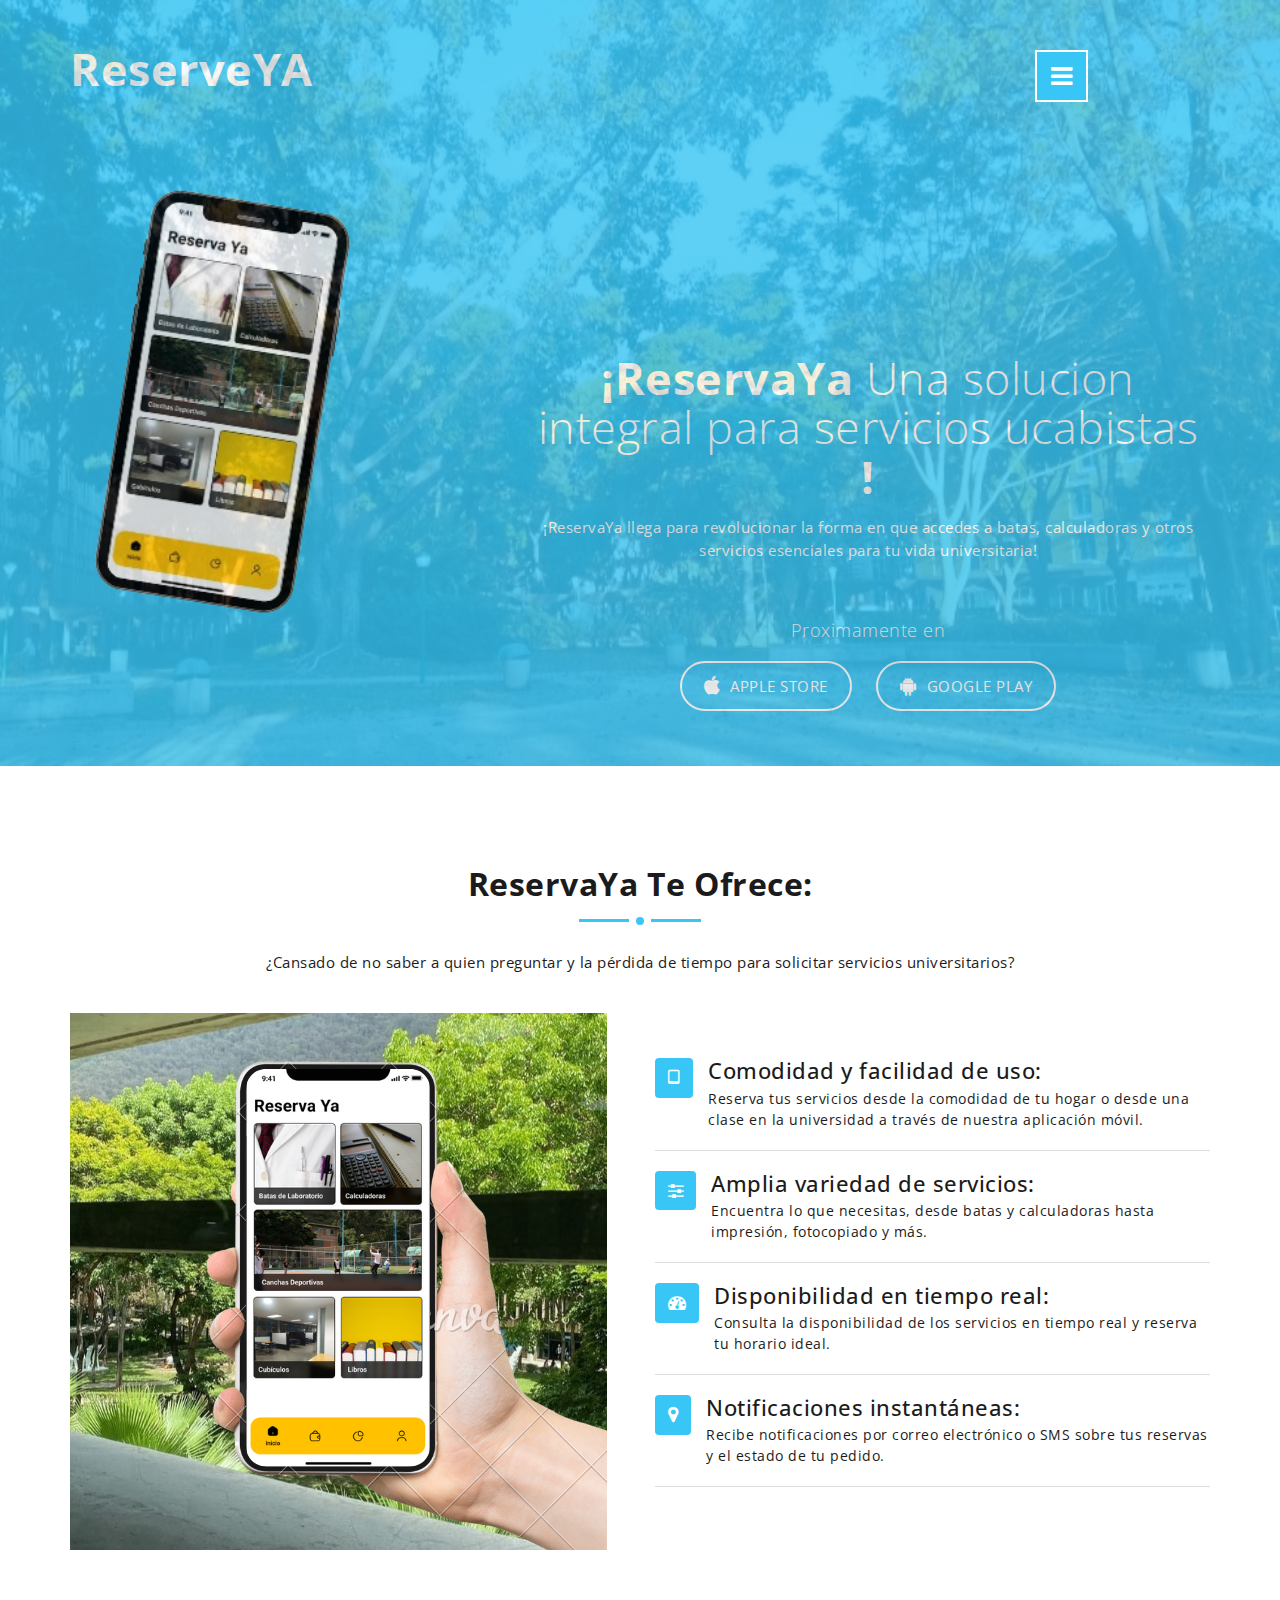
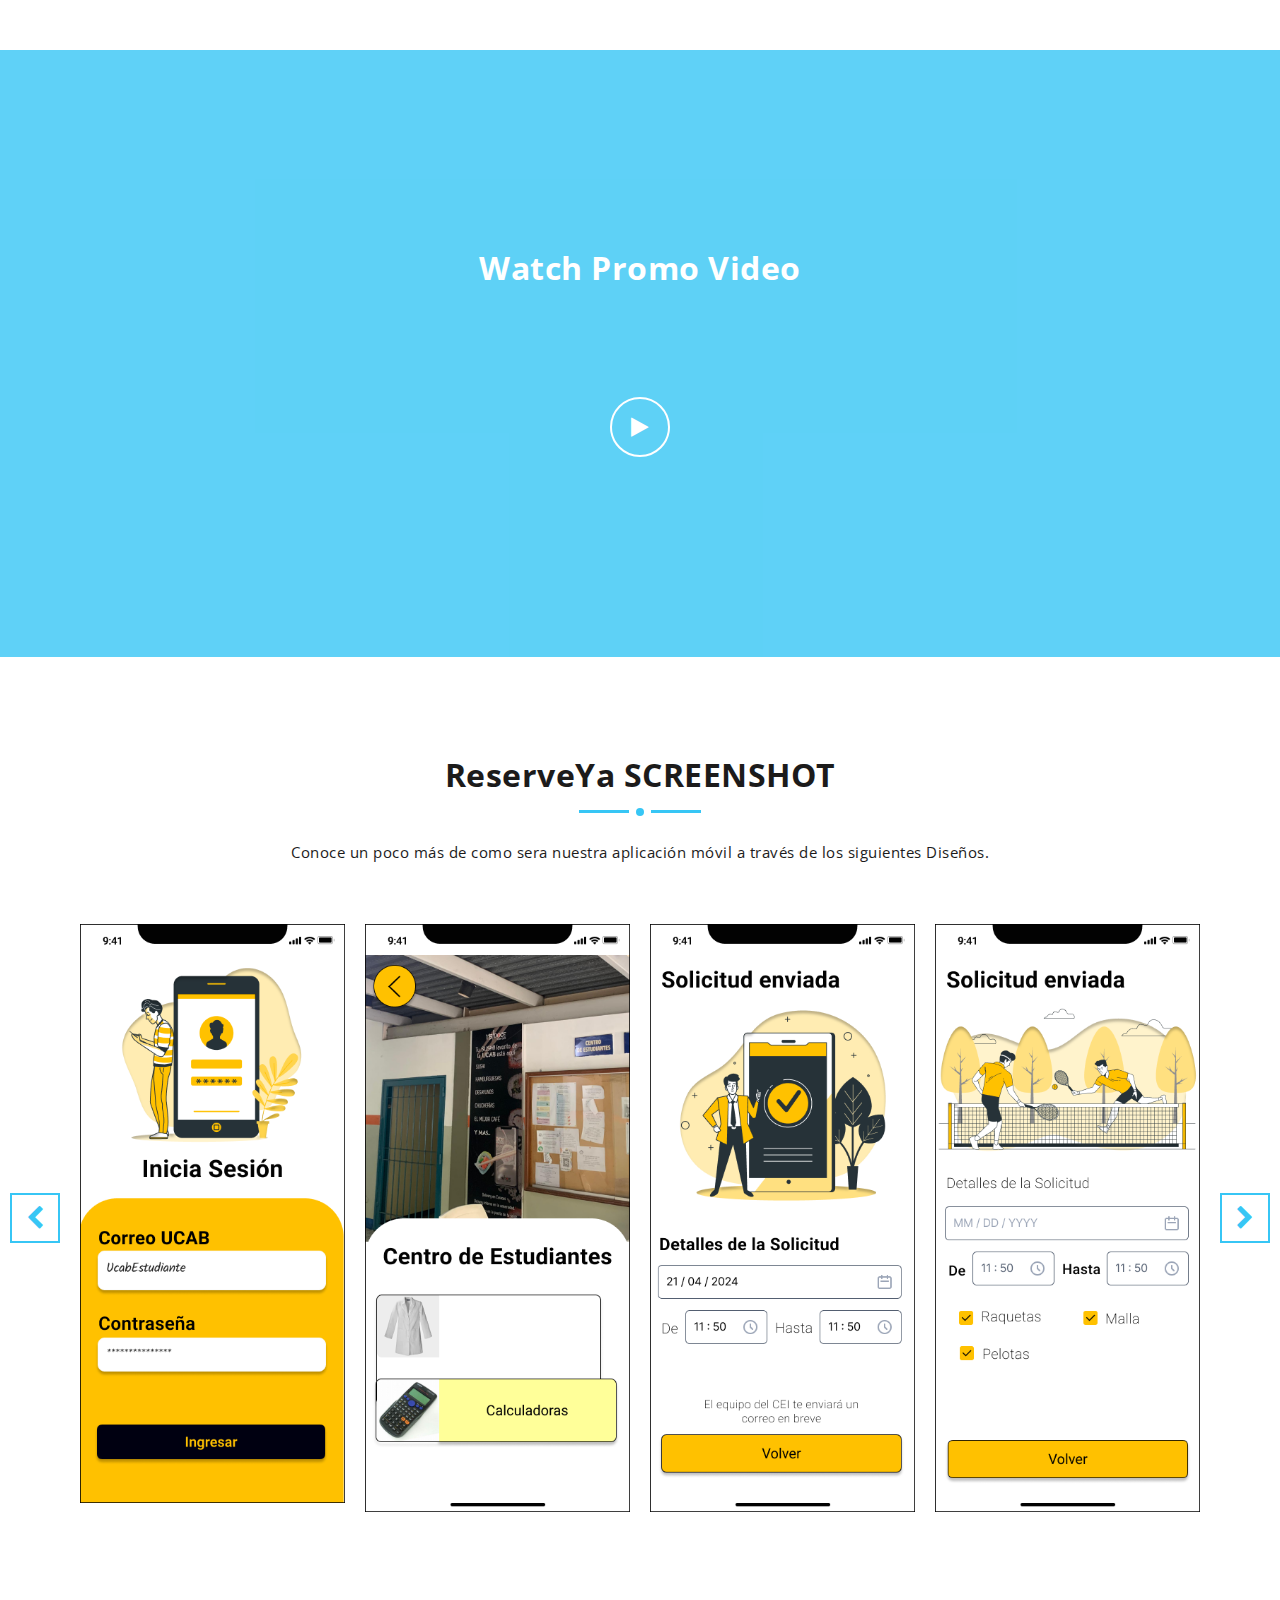
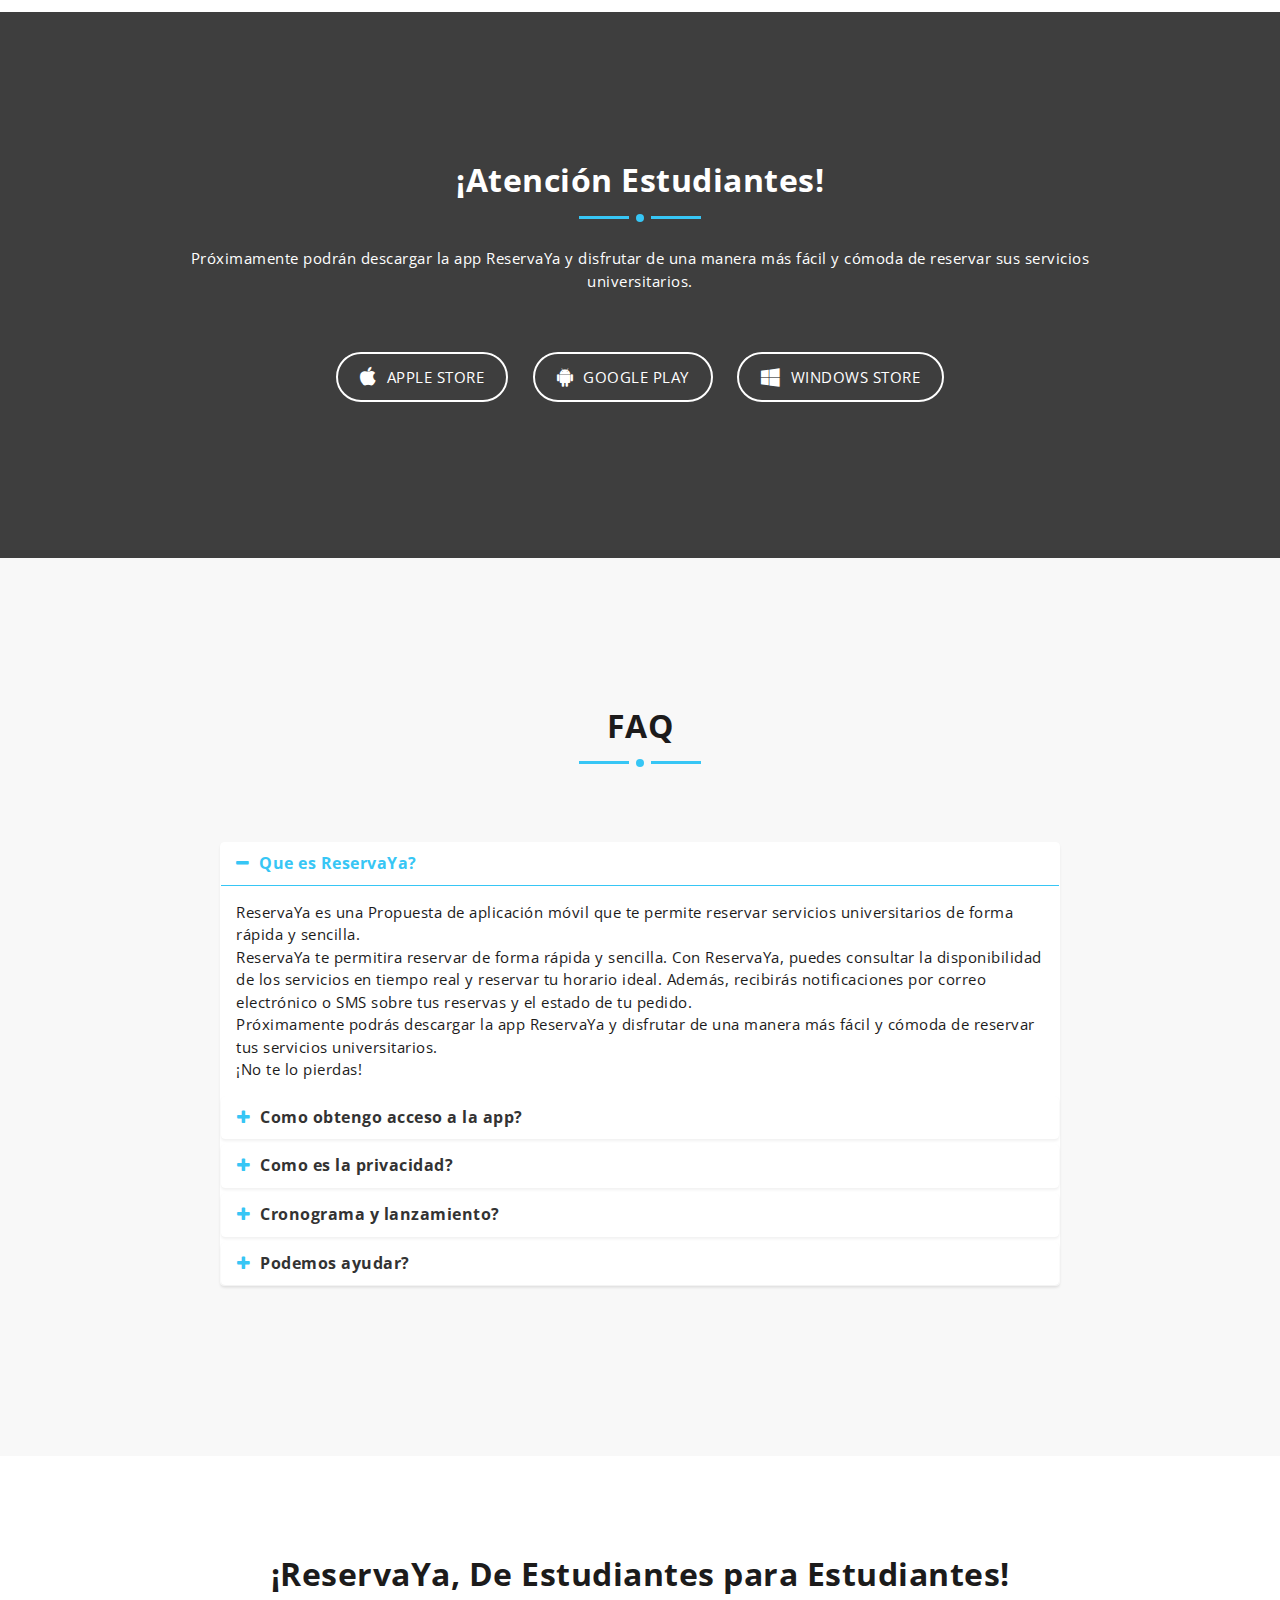
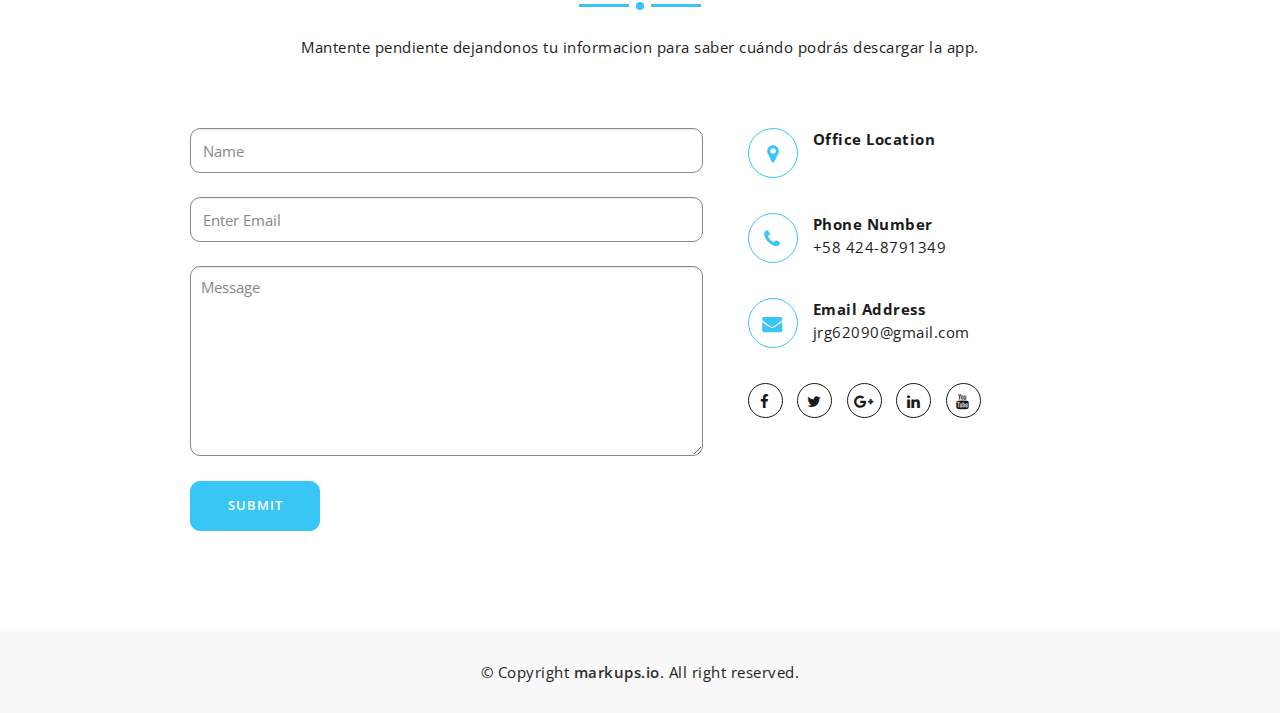
==== commit 8586dfa1: "cambio de frase" ====
--- a/index.html
+++ b/index.html
@@ -90,13 +90,13 @@
 			<a class="mu-menu-close-btn" href="#"><span class="mu-line"></span></a>
 			<nav class="mu-menu" role="navigation">
 				<ul>
-					<li><a href="#mu-header">Header</a></li>
-					<li><a href="#mu-feature">App Feature</a></li>
+					<li><a href="#mu-header">ReservaYA</a></li>
+					<li><a href="#mu-feature">Te Ofrecemos</a></li>
 					<li><a href="#mu-video">Promo Video</a></li>
-					<li><a href="#mu-apps-screenshot">Apps Screenshot</a></li>
-					<li><a href="#mu-download">Download</a></li>
+					<li><a href="#mu-apps-screenshot">Diseño</a></li>
+					<li><a href="#mu-download">Proximamente</a></li>
 					<li><a href="#mu-faq">FAQ</a></li>
-					<li><a href="#mu-contact">Get In Touch</a></li>
+					<li><a href="#mu-contact">Contactanos</a></li>
 				</ul>
 			</nav>
 		</div>
@@ -119,7 +119,7 @@
 							<div class="mu-title-area">
 								<h2 class="mu-title">ReservaYa te ofrece:</h2>
 								<span class="mu-title-dot"></span>
-								<p>¿Cansado de las largas filas y la pérdida de tiempo para obtener tus servicios universitarios?</p>
+								<p>¿Cansado de no saber a quien preguntar y la pérdida de tiempo para solicitar servicios universitarios?</p>
 							</div>
 
 							<!-- Start Feature Content -->
@@ -221,7 +221,8 @@
 			<div class="mu-video-content">
 				<div class="mu-video-iframe-area">
 					<a class="mu-video-close-btn" href="#"><i class="fa fa-times" aria-hidden="true"></i></a>
-					<iframe class="mu-video-iframe" width="854" height="480" src="https://www.youtube.com/embed/9r40_ffCZ_I" frameborder="0" allowfullscreen></iframe> 
+					<!-- Video promocional en youtube -->
+					<iframe width="320" height="600" src="https://www.youtube.com/embed/ZAx2ccTRxxM?si=SAfppEyJxMOAnT_X" title="Prototipo baja fidelidad" frameborder="0" allow="accelerometer; autoplay; clipboard-write; encrypted-media; gyroscope; picture-in-picture; web-share" referrerpolicy="strict-origin-when-cross-origin" allowfullscreen></iframe>
 				</div>
 			</div>
 			<!-- End Video content -->
--- a/style.css
+++ b/style.css
@@ -607,7 +607,7 @@
 
 
 #mu-video {
-	background-image: url("assets/images/video-bg.jpeg");
+	background-image: url("assets/images/video-bg.jpg");
 	background-attachment: fixed;
 	background-position: center center;
 	-webkit-background-size: cover;
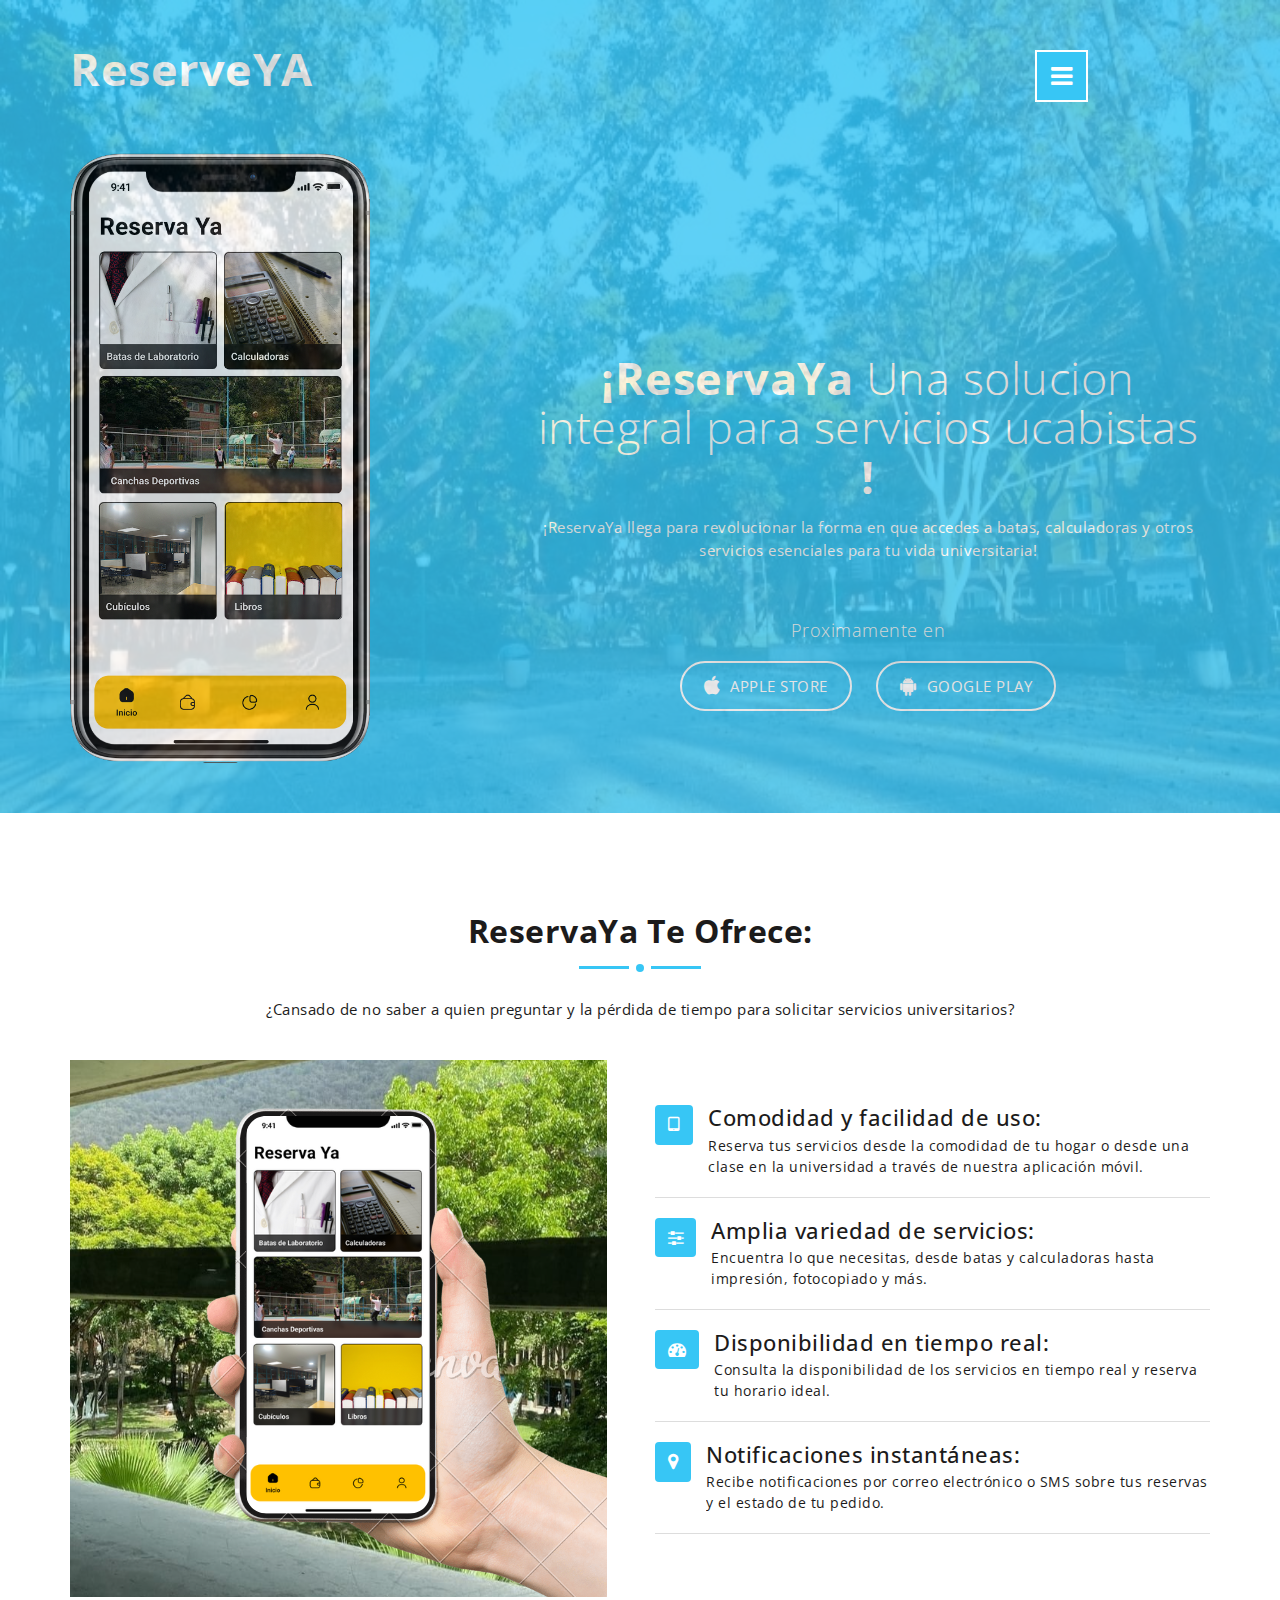
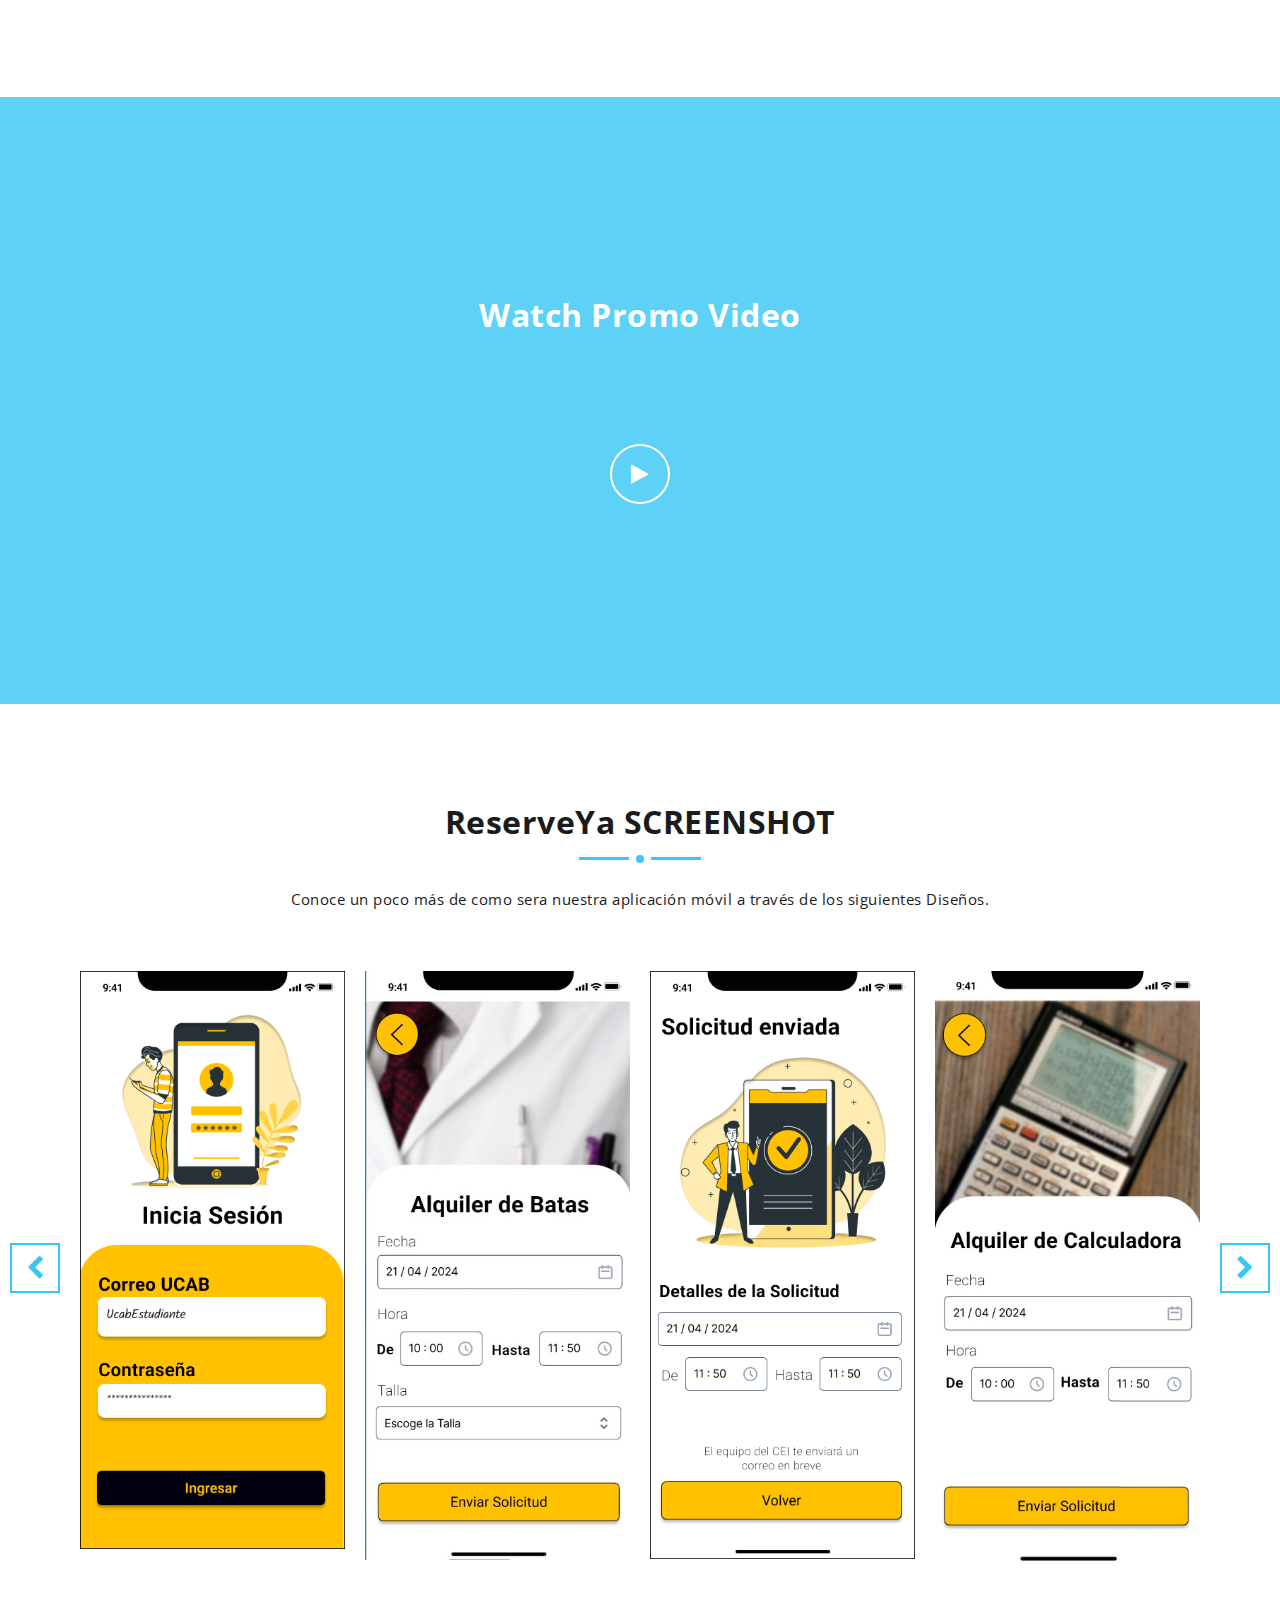
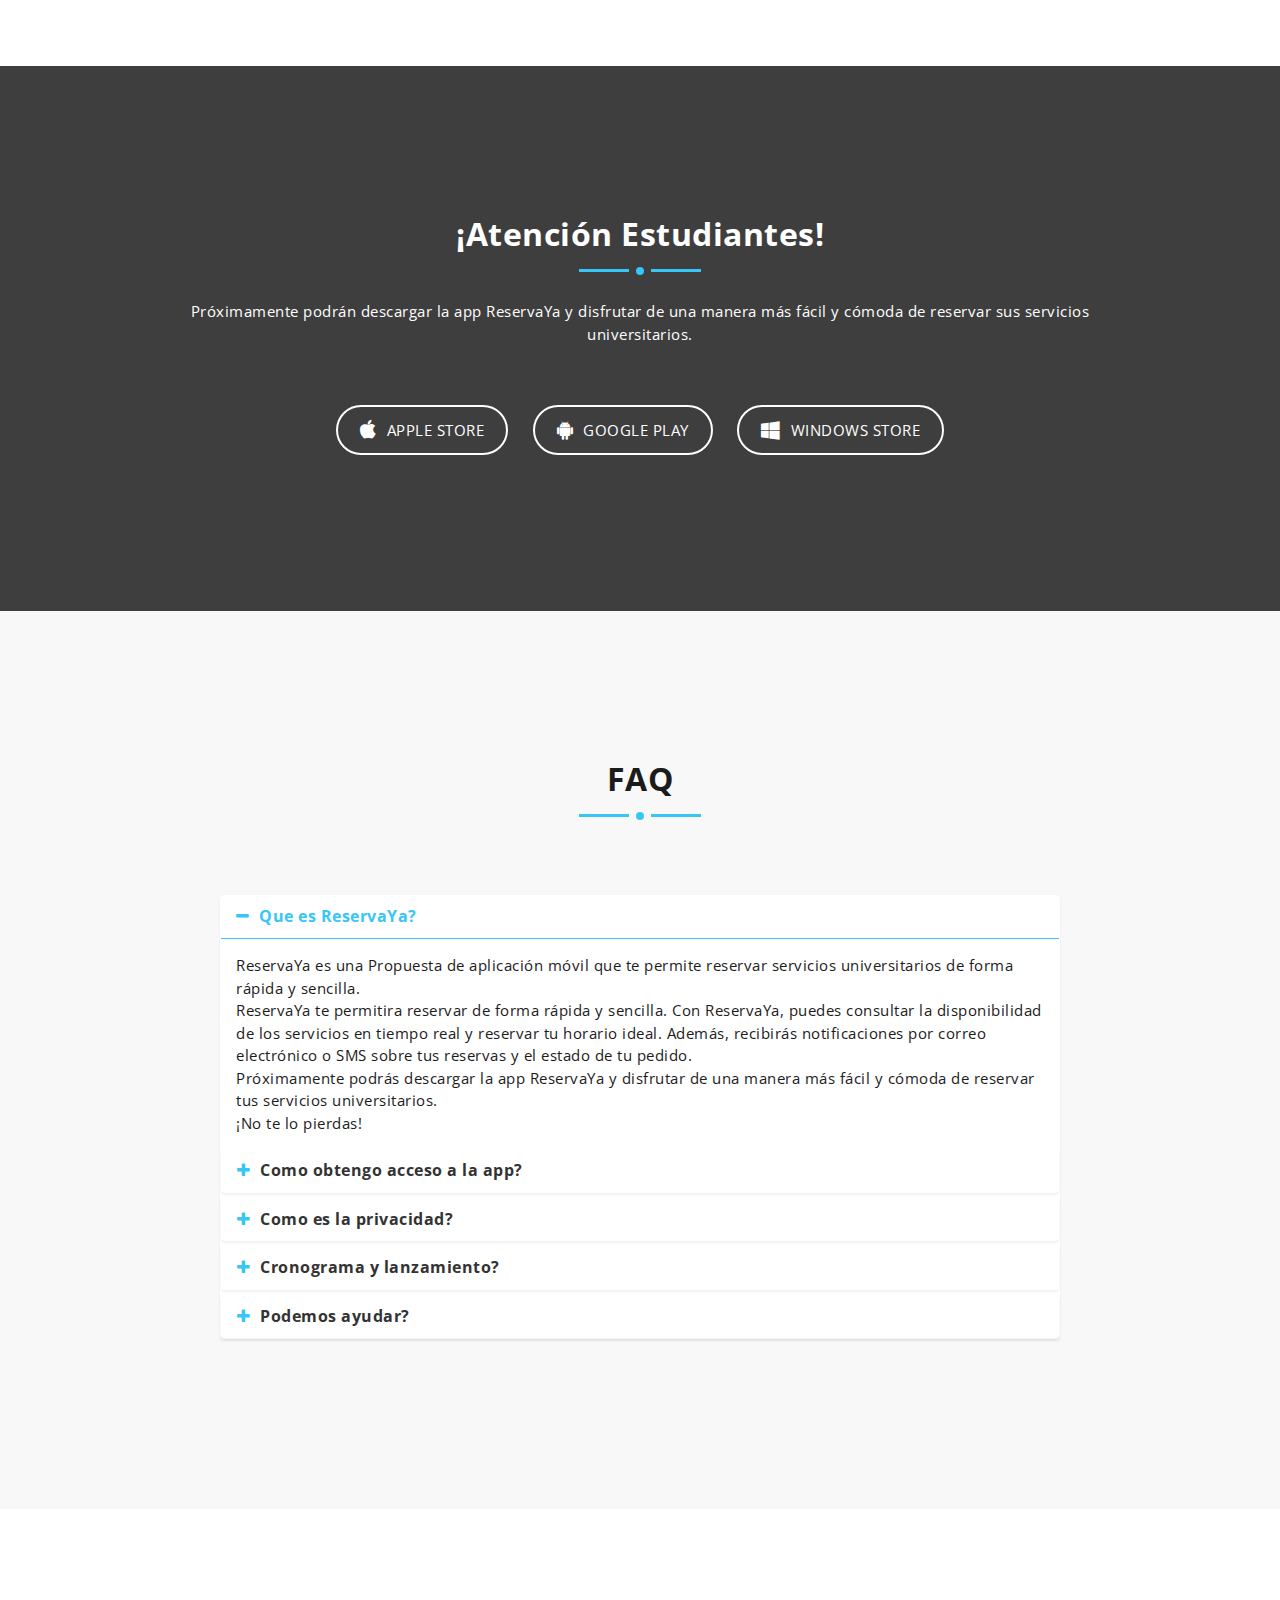
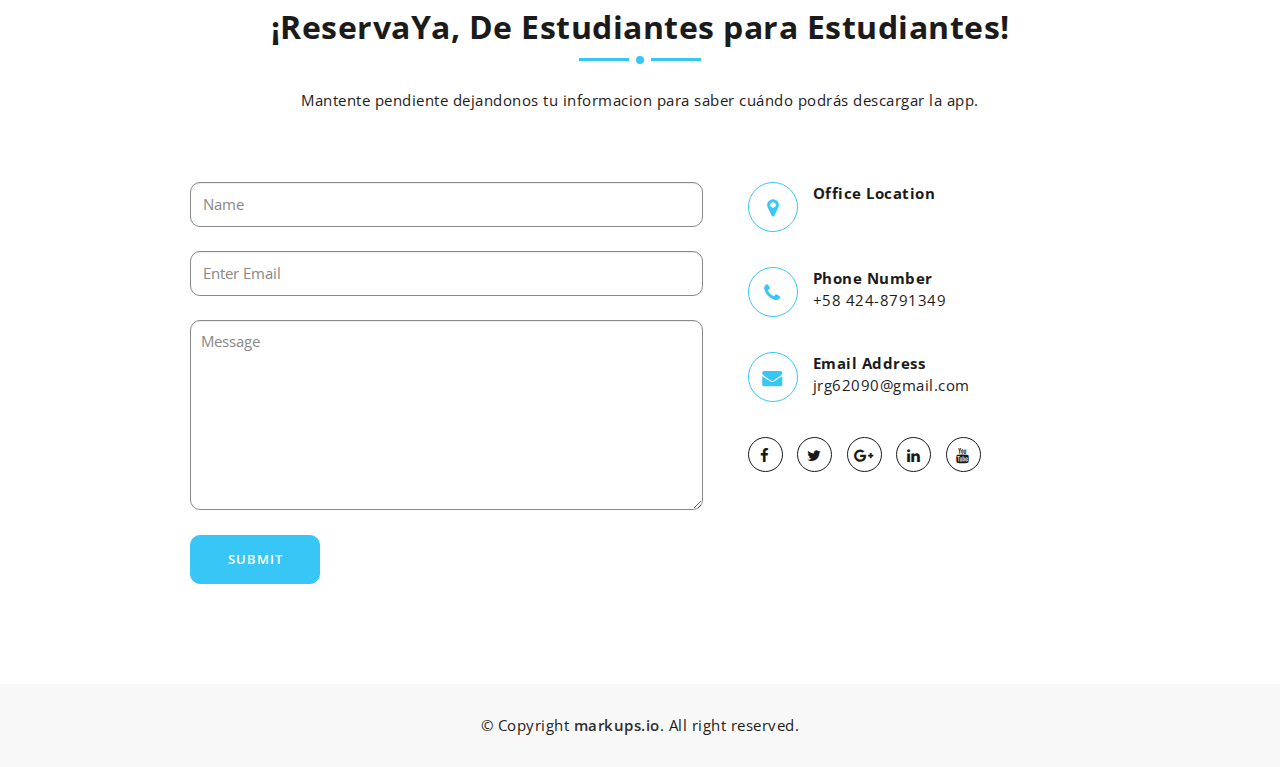
==== commit 9c5833c5: "new promo video" ====
--- a/index.html
+++ b/index.html
@@ -222,7 +222,7 @@
 				<div class="mu-video-iframe-area">
 					<a class="mu-video-close-btn" href="#"><i class="fa fa-times" aria-hidden="true"></i></a>
 					<!-- Video promocional en youtube -->
-					<iframe width="320" height="600" src="https://www.youtube.com/embed/ZAx2ccTRxxM?si=SAfppEyJxMOAnT_X" title="Prototipo baja fidelidad" frameborder="0" allow="accelerometer; autoplay; clipboard-write; encrypted-media; gyroscope; picture-in-picture; web-share" referrerpolicy="strict-origin-when-cross-origin" allowfullscreen></iframe>
+					<iframe width="320" height="600" src="https://www.youtube.com/embed/xzGeLWNaoWA?si=FzXaPV4ES8UIK0x2" title="Prototipo baja fidelidad" frameborder="0" allow="accelerometer; autoplay; clipboard-write; encrypted-media; gyroscope; picture-in-picture; web-share" referrerpolicy="strict-origin-when-cross-origin" allowfullscreen></iframe>
 				</div>
 			</div>
 			<!-- End Video content -->
--- a/style.css
+++ b/style.css
@@ -131,7 +131,7 @@
 	background-color: #ddd;
 	padding: 4px 6px;
 	border-radius: 2px;
-	color: ;
+	color: 
 }
 
 address {
